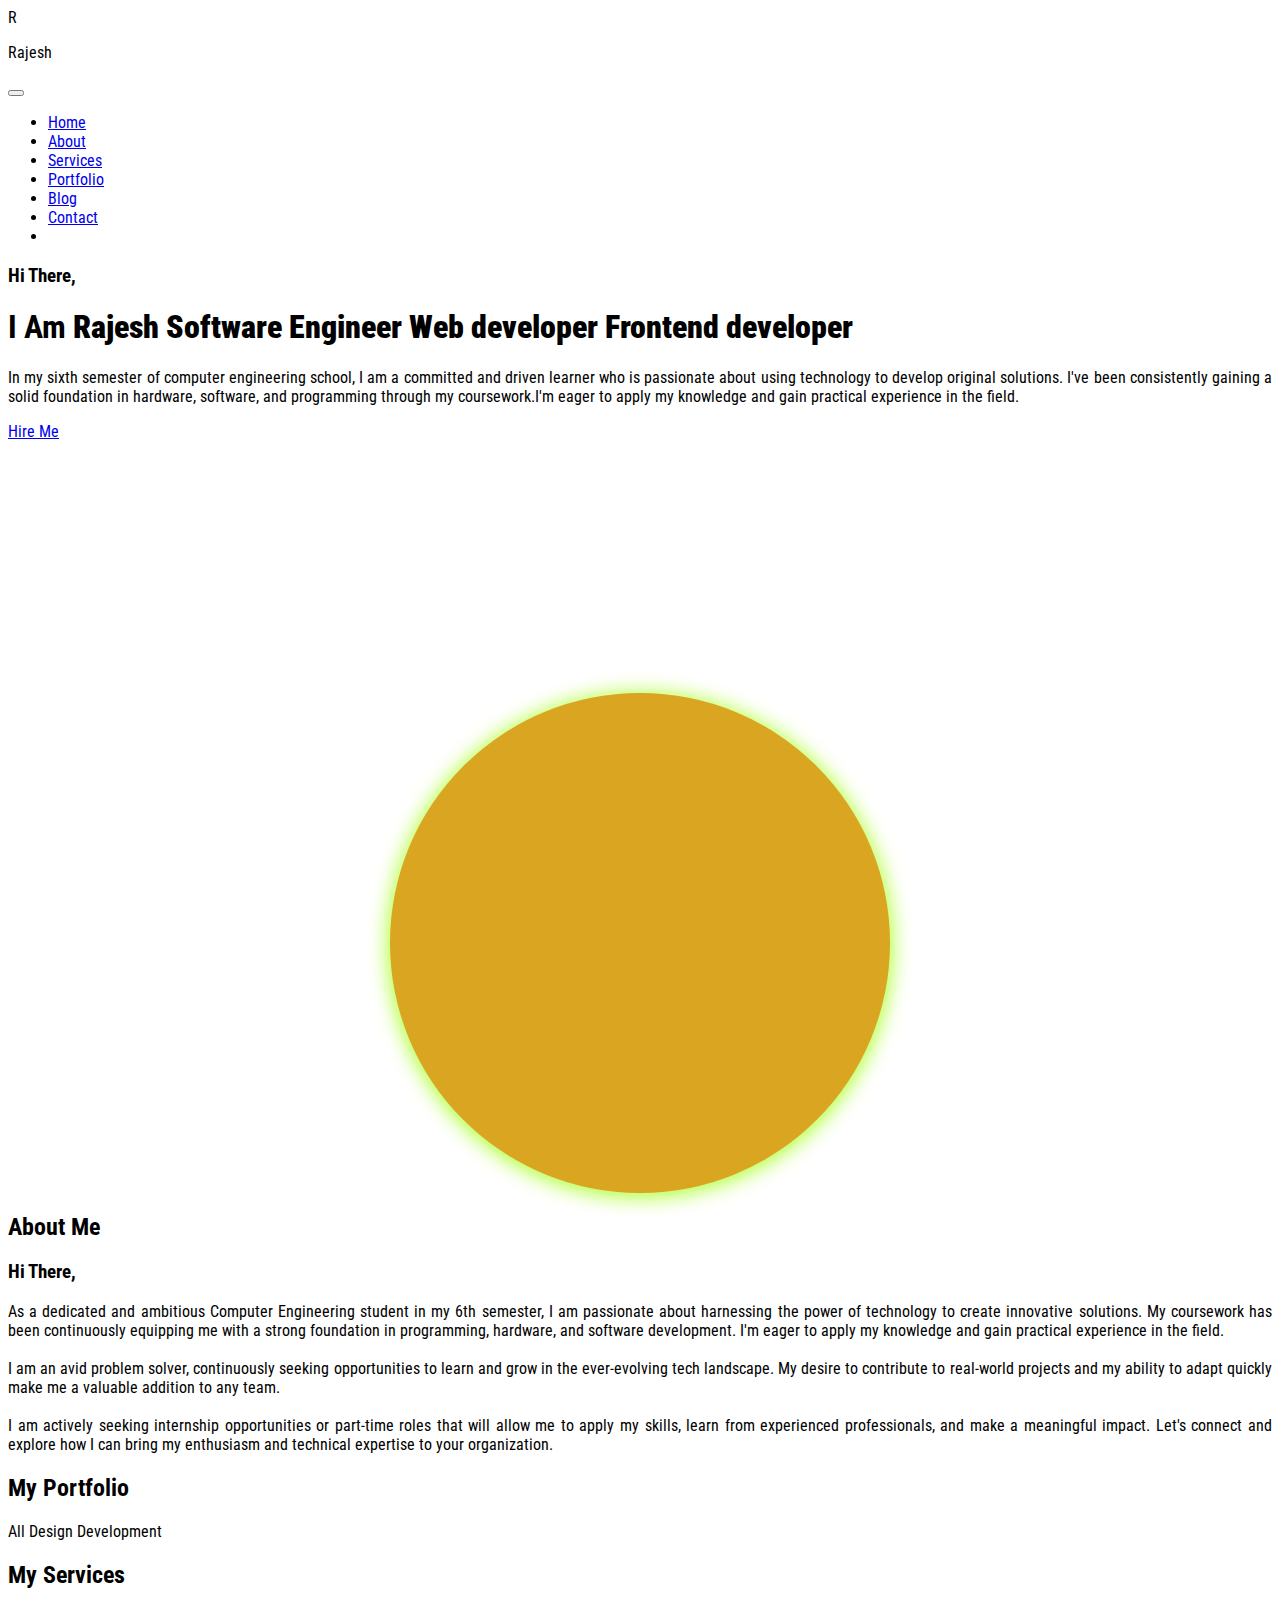
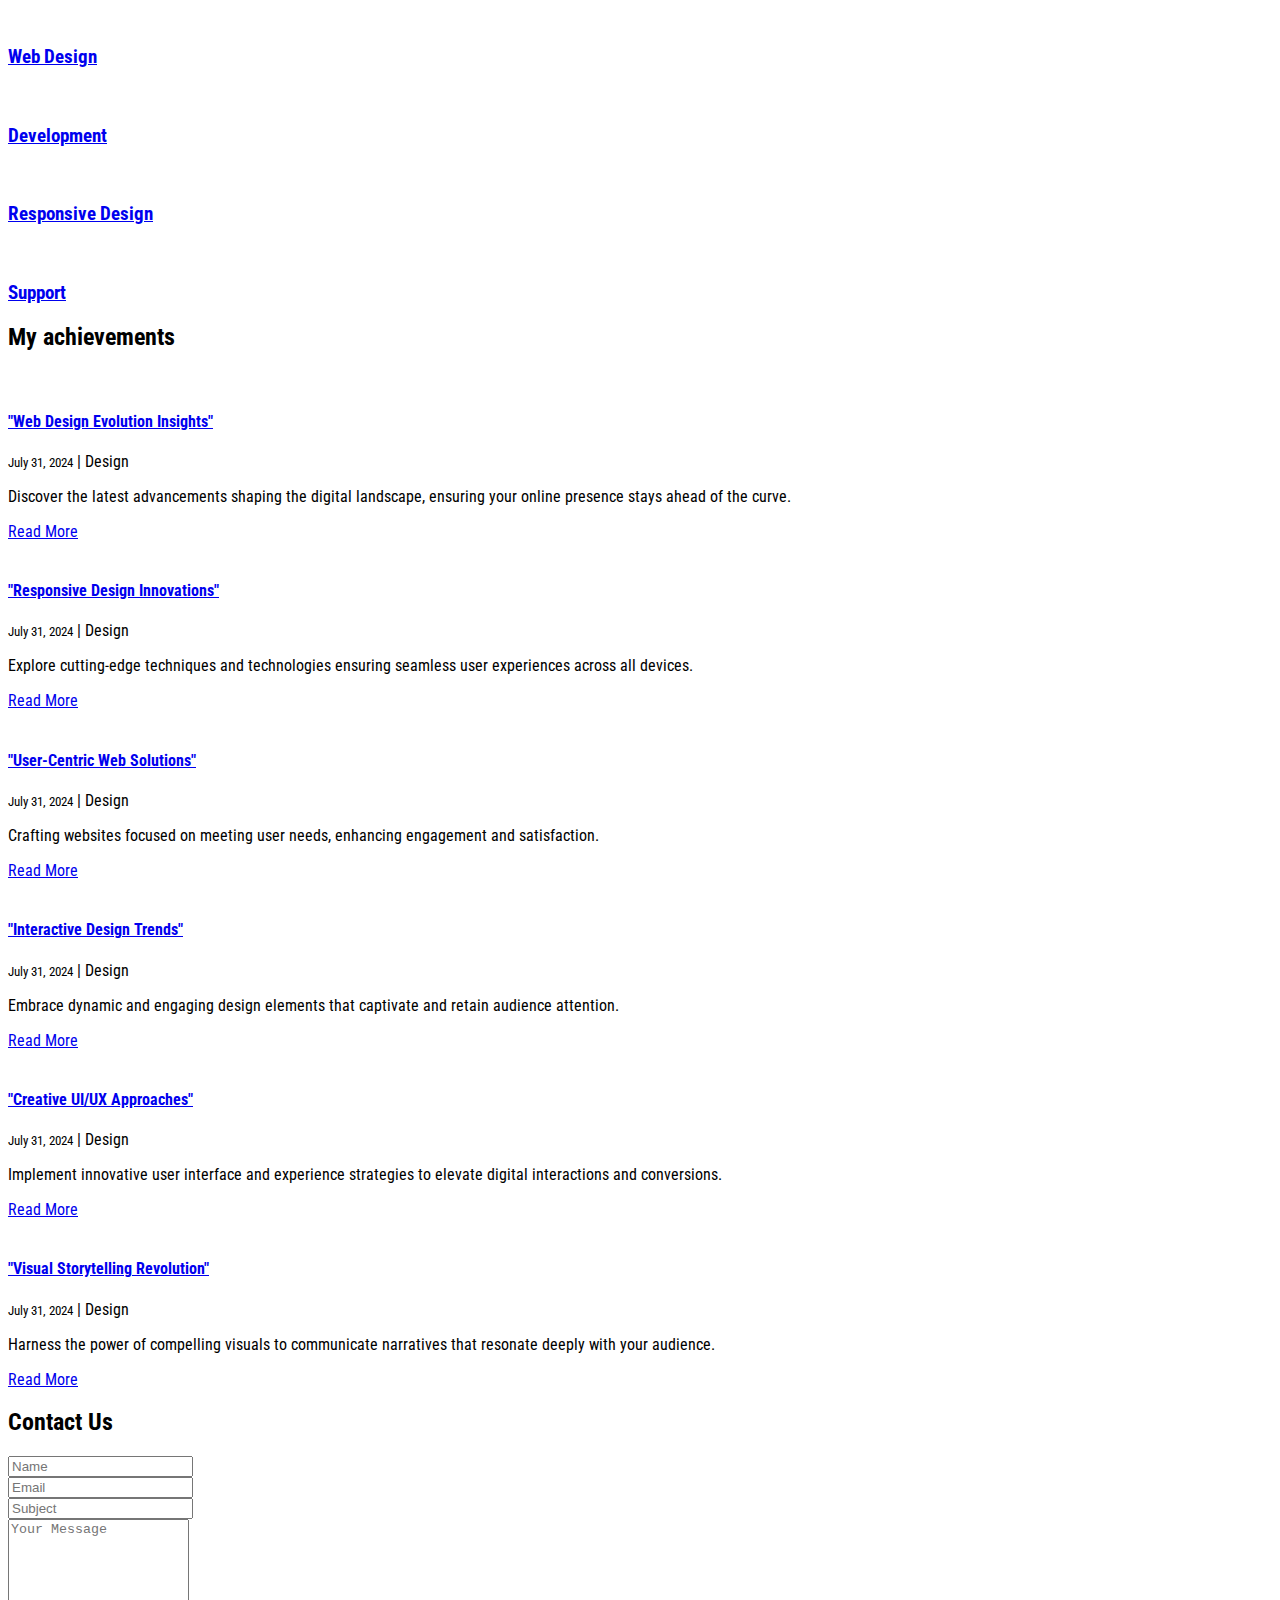
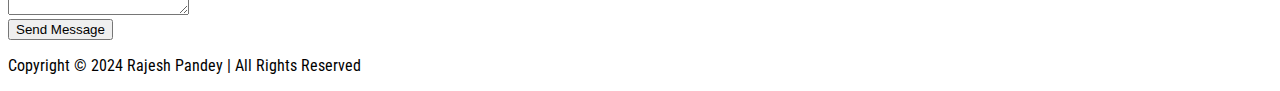
==== index.html @ 0620bc6e "first-cmmit" ====
<!DOCTYPE html>
<html lang="en">
	<head>
		<!-- Required meta tags -->
		<meta charset="utf-8">
		<meta name="viewport" content="width=device-width, initial-scale=1, shrink-to-fit=no">

		<title>Rajesh's portfolio</title>
		<link rel="preconnect" href="https://fonts.googleapis.com">
<link rel="preconnect" href="https://fonts.gstatic.com" crossorigin>
<link href="https://fonts.googleapis.com/css2?family=Roboto+Condensed:ital,wght@0,100..900;1,100..900&display=swap" rel="stylesheet">
		<!-- Bootstrap CSS -->
		<link rel="stylesheet" type="text/css" href="assets/css/bootstrap.min.css" >	
		
		<!--Favicon for this site -->
		<link rel="icon" href="assets/img/favicon.jpeg"/>
		
		<!-- Icon -->
		<link rel="stylesheet" type="text/css" href="assets/fonts/simple-line-icons.css">
		
		<!-- Slicknav -->
		<link rel="stylesheet" type="text/css" href="assets/css/slicknav.css">
		
		<!-- Owl-carousel -->
		<link rel="stylesheet" type="text/css" href="assets/css/owl.carousel.min.css">
		<link rel="stylesheet" type="text/css" href="assets/css/owl.theme.default.min.css">
		
		<!-- Nivo Lightbox -->
		<link rel="stylesheet" type="text/css" href="assets/css/nivo-lightbox.css" >
		
		<!-- Text-animated -->
		<link rel="stylesheet" type="text/css" href="assets/css/animated-headline.css" >
		
		<!-- Normalize -->
		<link rel="stylesheet" type="text/css" href="assets/css/normalize.css">
		
		<!-- Animate -->
		<link rel="stylesheet" type="text/css" href="assets/css/animate.css">
		
		<!-- Main Style -->
		<link rel="stylesheet" type="text/css" href="assets/css/main.css">
		
		<!-- Responsive Style -->
		<link rel="stylesheet" type="text/css" href="assets/css/responsive.css">					
	<style>
		

	body{
		font-family: "Roboto Condensed", sans-serif;
	}
		.image-container {
    position: relative;
		margin-top: 20%;
  }
  
  .image-circle {
    width: 500px;
    height: 500px;
    background-color: goldenrod;
    border-radius: 50%;
    display: flex;
    justify-content: center;
    align-items: center;
    box-shadow: 0 2px 20px 2px greenyellow; /* Circle shadow */
    margin: 0 auto;
    position: relative;
  }
	.image-circle:hover{
    box-shadow: 0 2px 20px 2px violet;
    transition: all .3s ease; /* Circle shadow */
  }
  .profile-img {
    width: 460px;
    height: 460px;
    border-radius: 50%;
    object-fit: cover;
    position: absolute;
		top: 30px;
   
  }
	#toggle-page-btn{
    background-color: white;
		color: white;
  }
	@media only screen and (max-width: 505px) {
		.image-circle {
    width: 350px;
    height: 350px;}
		.profile-img {
			width: 320px;
			height: 305px;
		}
	}
	</style>
	</head>
  
	<body data-spy="scroll" data-offset="80">

		<!-- START PRELOADER -->
			<div class="preloader">
				<div class="loader">
					<div class="loader-outter"></div>
					<div class="loader-inner"></div>

					<span>R</span>
				
				</div>
			</div>
		<!-- END PRELOADER -->		
		
		<!-- START NAVBAR -->
			<nav class="navbar navbar-toggleable-sm fixed-top navbar-light bg-faded site-navigation dark_bg_menu">
				<div class="container">
					<a class="navbar-brand font-effect-fire"><p>Rajesh</p></a>          
				    <button class="navbar-toggler" type="button" data-toggle="collapse" data-target="#navbarCollapse" aria-controls="navbarCollapse" aria-expanded="false" aria-label="Toggle navigation">
						<span class="navbar-toggler-icon"></span>
				    </button>
				    <div class="collapse navbar-collapse justify-content-end" id="navbarCollapse">
						<ul class="navbar-nav">
						  <li class="nav-item"><a class="nav-link" href="#home">Home</a></li>
						  <li class="nav-item"><a class="nav-link" href="#about">About</a></li>
						  <li class="nav-item"><a class="nav-link" href="#services">Services</a></li>				
						  <li class="nav-item"><a class="nav-link" href="#portfolio">Portfolio</a></li>				  			
						  <li class="nav-item"><a class="nav-link" href="#blog">Blog</a></li>			
						  <li class="nav-item"><a class="nav-link" href="#contact">Contact</a></li>
							<li class="nav-item"><button id="toggle-page-btn" style="width: 35px;height: 5vh; border-radius: 50%; position: absolute; right: -15%; top: -5%;"></button></li> 
						</ul>
				    </div>
				</div>
			</nav>      
		<!-- END NAVBAR -->
		
		<!-- Hero Area Start -->
			<section id="home" class="dark_bg" style="min-height: 100vh;">
				<div id="particles-js"></div>
				<div class="container">
					<div class="row">
						<div class="col-lg-6 col-md-6">
							<div class="banner_content">
								<h3>Hi There,</h3>
								<h1 class="cd-headline clip">
									<span class="fw_600">I Am</span>
									<span class="cd-words-wrapper">
										<b class="is-visible fw_600">Rajesh</b>
										<b class="fw_600">Software Engineer</b>
										<b class="fw_600">Web developer</b>
										<b class="fw_600">Frontend developer</b>
									</span>
								</h1>
								<p style="text-align: justify;">In my sixth semester of computer engineering school, I am a committed and driven learner who is passionate about using technology to develop original solutions. I've been consistently gaining a solid foundation in hardware, software, and programming through my coursework.I'm eager to apply my knowledge and gain practical experience in the field.</p>
								<a href="#contact" class="btn btn-secondary banner_btn">Hire Me</a>								
							</div>
						</div>
					  <div class="col-md-6 text-center">
							<div class="image-container">
								<div class="image-circle">
									<img src="assets/img/mee.png" alt="Profile Picture" class="profile-img">
								</div>
							</div>
						</div>
					</div>
				</div>
				
			</section>
		<!-- Hero Area End -->
		 <!--About-->
		<section id="about" class="dark_bg section-padding" >
			<div class="container">
				<h2 class="section-title wow flipInX" data-wow-delay="0.4s" ><span>About </span>Me</h2>
				<div class="row">
				
						<div class="banner_content" style="margin-top: 0%;">
							<h3 class="container">Hi There,</h3>
							<div class="controls text-center">
							<p  class="container" style="text-align: justify; padding: auto;">
								<span class=" wow fadeInDown" data-wow-delay="0.5s">As a dedicated and ambitious Computer Engineering student in my 6th semester, I am passionate about harnessing the power of technology to create innovative solutions. My coursework has been continuously equipping me with a strong foundation in programming, hardware, and software development. I'm eager to apply my knowledge and gain practical experience in the field.
								</span>
             <br><br>
						 <span class=" wow fadeInUp" data-wow-delay="0.9s">
								I am an avid problem solver, continuously seeking opportunities to learn and grow in the ever-evolving tech landscape. My desire to contribute to real-world projects and my ability to adapt quickly make me a valuable addition to any team.</span>
								<br>
								<br>
							<span class=" wow fadeInDown" data-wow-delay="1.3s">I am actively seeking internship opportunities or part-time roles that will allow me to apply my skills, learn from experienced professionals, and make a meaningful impact. Let's connect and explore how I can bring my enthusiasm and technical expertise to your organization.</p>
							</div>			
						</div>
					</div>
			</div>
		</section>
		<!-- Portfolio Section -->
			<section id="portfolio" class="dark_bg section-padding">
				<!-- Container Starts -->
				<div class="container">        
					<h2 class="section-title wow flipInX" data-wow-delay="0.4s">My <span>Portfolio</span></h2>
					<div class="row">          
						<div class="col-md-12">
							<!-- Portfolio Controller/Buttons -->
							<div class="controls text-center">
							  <a class="filter active btn btn-common" data-filter="all">
								All 
							  </a>
							  <a class="filter btn btn-common" data-filter=".design">
								Design 
							  </a>
							  <a class="filter btn btn-common" data-filter=".development">
								Development
							  </a>
							  
							</div>
							<!-- Portfolio Controller/Buttons Ends-->
						</div>

						
		
		<!-- Services Section Start -->
		<section id="services" class="dark_bg services section-padding">
			<h2 class="section-title wow flipInX" data-wow-delay="0.4s">My <span>Services</span></h2>
			<div class="container">
				<div class="row">
					<!-- Services item -->
					<div class="col-lg-6 col-md-4 col-xs-12">
						<div class="services-item wow fadeInDown" data-wow-delay="0.3s">
							<div class="icon">
								<img src="assets/img/service/icon-responsive.svg" alt=""/>
							</div>
							<div class="services-content">
								<h3><a href="#">Web Design</a></h3>
								
							</div>
						</div>
					</div>
				  <!-- Services item -->
					<div class="col-lg-6 col-md-6 col-xs-12">
						<div class="services-item wow fadeInDown" data-wow-delay="0.6s">
							<div class="icon">
								<img src="assets/img/service/icon-email.svg" alt=""/>
							</div>
							<div class="services-content">
								<h3><a href="#">Development</a></h3>
								
							</div>
						</div>
					</div>
					
					<!-- Services item -->
					<div class="col-lg-6 col-md-6 col-xs-12">
						<div class="services-item wow fadeInLeft" data-wow-delay="0.9s">
							<div class="icon">
								<img src="assets/img/service/icon-easy.svg" alt=""/>
							</div>
							<div class="services-content">
								<h3><a href="#">Responsive Design</a></h3>
							
							</div>
						</div>
					</div>
				
					<!-- Services item -->
					<div class="col-lg-6 col-md-6 col-xs-12">
						<div class="services-item wow fadeInRight" data-wow-delay="0.9s">
							<div class="icon"> 
								<img src="assets/img/service/icon-responsive.svg" alt=""/>
							</div>
							<div class="services-content">
								<h3><a href="#">Support</a></h3>
								
							</div>
						</div>
					</div>
				</div>
			</div>
		</section>
	<!-- Services Section End -->
		
	
		
		
		<!-- START BLOG -->
			<div id="blog" class="dark_bg blog-area section-padding">
				<h2 class="section-title wow flipInX" data-wow-delay="0.4s">My <span>achievements</span></h2>
				<div class="container">							
					<div class="row">
						<div class="col-lg-4 col-md-4 col-xs-12">
							<div class="single_blog wow fadeInLeft">
								<div class="blog-thumb">
									<div class="blog-image">
									   <a href="#"><img src="assets/img/b4.png" class="img-responsive" alt=""/></a>
									</div>
									<div class="blog-info">
										<a href="#"><h4>
											"Web Design Evolution Insights"</h4></a>
										<small><i class="fa fa-clock-o"></i>July 31, 2024</small>
										<span>| Design</span>											
										<p>Discover the latest advancements shaping the digital landscape, ensuring your online presence stays ahead of the curve.</p>
										<a href="#" class="btn blog_btn btn-secondary">Read More</a>
									</div>
								</div>
							</div>
						</div>
						<div class="col-lg-4 col-md-4 col-xs-12">
							<div class="single_blog wow fadeInUp">
								<div class="blog-thumb">
									<div class="blog-image">
									   <a href="#"><img src="assets/img/b3.png" class="img-responsive" alt=""/></a>
									</div>
									<div class="blog-info">
										<a href="#"><h4>"Responsive Design Innovations"</h4></a>
										<small><i class="fa fa-clock-o"></i>July 31, 2024</small>
										<span>| Design</span>											
										<p> Explore cutting-edge techniques and technologies ensuring seamless user experiences across all devices.</p>
										<a href="#" class="btn blog_btn btn-secondary">Read More</a>
									</div>
								</div>
							</div>
						</div>
						<div class="col-lg-4 col-md-4 col-xs-12">
							<div class="single_blog wow fadeInRight">
								<div class="blog-thumb">
									<div class="blog-image">
									   <a href="#"><img src="assets/img/b5.png" class="img-responsive" alt=""/></a>
									</div>
									<div class="blog-info">
										<a href="#"><h4>"User-Centric Web Solutions"</h4></a>
										<small><i class="fa fa-clock-o"></i>July 31, 2024</small>
										<span>| Design</span>											
										<p> Crafting websites focused on meeting user needs, enhancing engagement and satisfaction.</p>
										<a href="#" class="btn blog_btn btn-secondary">Read More</a>
									</div>
								</div>
							</div>
						</div>
					</div>
				</div><!--- END CONTAINER -->	

				<div class="container">							
					<div class="row">
						<div class="col-lg-4 col-md-4 col-xs-12">
							<div class="single_blog wow fadeInLeft">
								<div class="blog-thumb">
									<div class="blog-image">
									   <a href="#"><img src="assets/img/b8.jpg" class="img-responsive" alt=""/></a>
									</div>
									<div class="blog-info">
										<a href="#"><h4>"Interactive Design Trends"</h4></a>
										<small><i class="fa fa-clock-o"></i>July 31, 2024</small>
										<span>| Design</span>											
										<p> Embrace dynamic and engaging design elements that captivate and retain audience attention.</p>
										<a href="https://www.instagram.com/the_gaurav_codes/?igsh=MWs2NnpxZHd4YWh4cg%3D%3D" class="btn blog_btn btn-secondary">Read More</a>
									</div>
								</div>
							</div>
						</div>
						<div class="col-lg-4 col-md-4 col-xs-12">
							<div class="single_blog wow fadeInUp">
								<div class="blog-thumb">
									<div class="blog-image">
									   <a href="#"><img src="assets/img/b7.png" class="img-responsive" alt=""/></a>
									</div>
									<div class="blog-info">
										<a href="#"><h4>"Creative UI/UX Approaches"</h4></a>
										<small><i class="fa fa-clock-o"></i>July 31, 2024</small>
										<span>| Design</span>											
										<p>Implement innovative user interface and experience strategies to elevate digital interactions and conversions.</p>
										<a href="#" class="btn blog_btn btn-secondary">Read More</a>
									</div>
								</div>
							</div>
						</div>
						<div class="col-lg-4 col-md-4 col-xs-12">
							<div class="single_blog wow fadeInRight">
								<div class="blog-thumb">
									<div class="blog-image">
									   <a href="#"><img src="assets/img/b2.png" class="img-responsive" alt=""/></a>
									</div>
									<div class="blog-info">
										<a href="#"><h4>"Visual Storytelling Revolution"</h4></a>
										<small><i class="fa fa-clock-o"></i>July 31, 2024</small>
										<span>| Design</span>											
										<p>Harness the power of compelling visuals to communicate narratives that resonate deeply with your audience.</p>
										<a href="#" class="btn blog_btn btn-secondary">Read More</a>
									</div>
								</div>
							</div>
						</div>
					</div>
				</div><!--- END CONTAINER -->	
			</div>
		<!-- END BLOG -->

   

		<!-- Contact Section Start -->
			<section id="contact" class="dark_bg section-padding">      
				<div class="contact-form">
					<div class="container">
						<h2 class="section-title wow flipInX" data-wow-delay="0.4s">Contact <span>Us</span></h2>  
						<style>
							.center-div {
							  margin: 0 auto; /* This will center the div horizontally */
							  max-width: 100%; /* Ensures the div doesn't exceed the width of its container */
							  /* Add any additional styling you need */
							}
						  </style>
						<div class="row contact-form-area">   												
							<div class="col-md-12 col-lg-8 col-sm-8 center-div">
								<div class="contact_form wow fadeInLeft">
									<form action="https://api.web3forms.com/submit" method="POST">
										<input type="hidden" name="access_key" value="73966fe9-683a-4d85-af92-bd283aa87a34">
										<div class="contact_input_area">
											<div id="success_fail_info"></div>
											<div class="row">
												<!-- Form Group -->
												<div class="col-12">
													<div class="form-group">
														<input type="text" name="name" class="form-control" placeholder="Name" required="required">
													</div>
												</div>
												<!-- Form Group -->
												<div class="col-12 col-lg-6">
													<div class="form-group">
														<input type="email" name="email" class="form-control" placeholder="Email" required="required">
													</div>
												</div>
												<!-- Form Group -->
												<div class="col-12 col-lg-6">
													<div class="form-group">
														<input type="text" name="subject" class="form-control" placeholder="Subject" required="required">
													</div>
												</div>
												<!-- Form Group -->
												<div class="col-12">
													<div class="form-group">
														<textarea rows="6" name="message" class="form-control" placeholder="Your Message" required="required"></textarea>
													</div>
												</div>
												<!-- Button -->
												<div class="col-12 text-center">
													<button type="submit" value="Send message" name="submit" id="submitButton" class="btn btn-secondary ct_btn" title="Submit Your Message!">Send Message</button>
												</div>
											</div>
										</div>
									</form>
								</div>
							</div>
							
						</div> 
					</div>
				</div>   
			</section>
		<!-- Contact Section End -->

		<!-- Footer Section Start -->
			<footer class="footer-area">
				<div class="container">
					<div class="row">
						<div class="col-lg-12">
							<div class="footer-text text-center wow fadeInDown" data-wow-delay="0.3s">
								<p>Copyright &copy; 2024 Rajesh Pandey | All Rights Reserved</p>
							</div>
						</div>
					</div>
				</div>
			</footer>
		<!-- Footer Section End -->

		<!-- Go to Top Link -->
		<a href="#" class="back-to-top">
			<i class="fa fa-arrow-up"></i>
		</a>

		<!-- jQuery first, then Popper.js, then Bootstrap JS -->
		<script src="assets/js/jquery-min.js"></script>
		<script src="assets/js/popper.min.js"></script>
		<script src="assets/js/bootstrap.min.js"></script>
		<script src="assets/js/modernizr-2.8.3.min.js"></script>
		<script src="assets/js/particles.min.js"></script>
		<script src="assets/js/app.js"></script>
		<script src="assets/js/jquery.nav.js"></script>
		<script src="assets/js/smooth-scroll.js"></script>
		<script src="assets/js/owl.carousel.min.js"></script>
		<script src="assets/js/jquery.mixitup.js"></script>
		<script src="assets/js/animated-headline.js"></script>
		<script src="assets/js/jquery.counterup.min.js"></script>
		<script src="assets/js/waypoints.min.js"></script>
		<script src="assets/js/wow.js"></script>
		<script src="assets/js/jquery.easing.min.js"></script>  
		<script src="assets/js/nivo-lightbox.js"></script>
		<script src="assets/js/form-contact.js"></script>
		<script src="assets/js/main.js"></script>
		<script>
			document.getElementById('toggle-page-btn').addEventListener('click', () => {
				window.location.href = 'index2.html'; // Redirect to index.html
			});
		</script>
	</body>

</html>
---- assets/css/responsive.css ----
/* only small desktops */
@media (min-width: 992px) and (max-width: 1199px) {
  #hero-area .contents .head-title {
    font-size: 40px;
  }
  .services-item .services-content h3 a {
    font-size: 14px;
  }
	.image-circle {
    width: 400px;
    height: 400px;}
		.profile-img {
			width: 360px;
			height: 360px;
		}
}

/* tablets */
@media (max-width: 991px) {
	.banner_content h1{
		font-size: 30px;
	}
	.banner_content p {
		max-width: 100%;
		margin: 0 auto;
	}
	.banner_content{
		margin-top: 130px;
	}
	.about-content {
		margin-top: 30px;
	}
	.section-title {
		font-size: 30px;
		margin-bottom: 30px;
	}
	.section-title:after {
		content: "";
		position: absolute;
		padding: 38px;
	}
	.services-item {
		margin-bottom: 30px;
	}
	.testimonial .description {
		text-align: center;
		padding: 20px 0;
	}
	.image-circle {
    width: 400px;
    height: 400px;}
		.profile-img {
			width: 360px;
			height: 360px;
		}
}

/* only small tablets */
@media (min-width: 768px) and (max-width: 991px) {
	.section-title {
		font-size: 30px;
		margin-bottom: 70px;
	}
	.services-item .services-content h3 a {
		font-size: 18px;
	}
	.services-item {
		margin-bottom: 30px;
	}
	.image-circle {
    width: 360px;
    height: 360px;}
		.profile-img {
			width: 300px;
			height: 300px;
		}
	
}

/* mobile or only mobile */
@media (max-width: 767px) {
	.navbar-light .navbar-nav .nav-link {
		color: #333;
		padding: 0 0 10px;
	}
	.funfact {
		margin-bottom: 30px;
	}
	.section-title {
		margin-bottom: 70px;
	}
	.navbar-brand img {
		margin: 5px 0;
	}
	.banner_content h1 {
		font-size: 60px;
	}
	.btn-common {
		font-size: 12px;
		padding: 8px 26px;
	}
	.blog-image img{
		width: 100%;
	}
	.single_blog {
		margin-bottom: 30px;
	}
	.blog-thumb h4{
		font-size: 18px;
	}
	.contact-form-area {
		padding: 40px 20px;
	}
	.footer-right-area {
		margin-bottom: 30px;
	}
	.image-circle {
    width: 360px;
    height: 360px;}
		.profile-img {
			width: 300px;
			height: 300px;
		}
}

@media only screen and (max-width: 505px) { 
	.banner_content h3{
		font-size: 18px;
	}
	.banner_content h1{
		font-size: 24px;
	}
	.about-content h3 {
		font-size: 22px;
		line-height: 30px;
	}
	.blog-thumb h4{
		font-size: 16px;
	}
	.contact-form-area h4{
		font-size: 14px;
	}
	.footer-right-contact .single-contact{
		margin: 10px 0px;
		padding: 3px 50px;
	}
	.footer-right-contact .single-contact p{
		font-size: 12px;
	}	

}
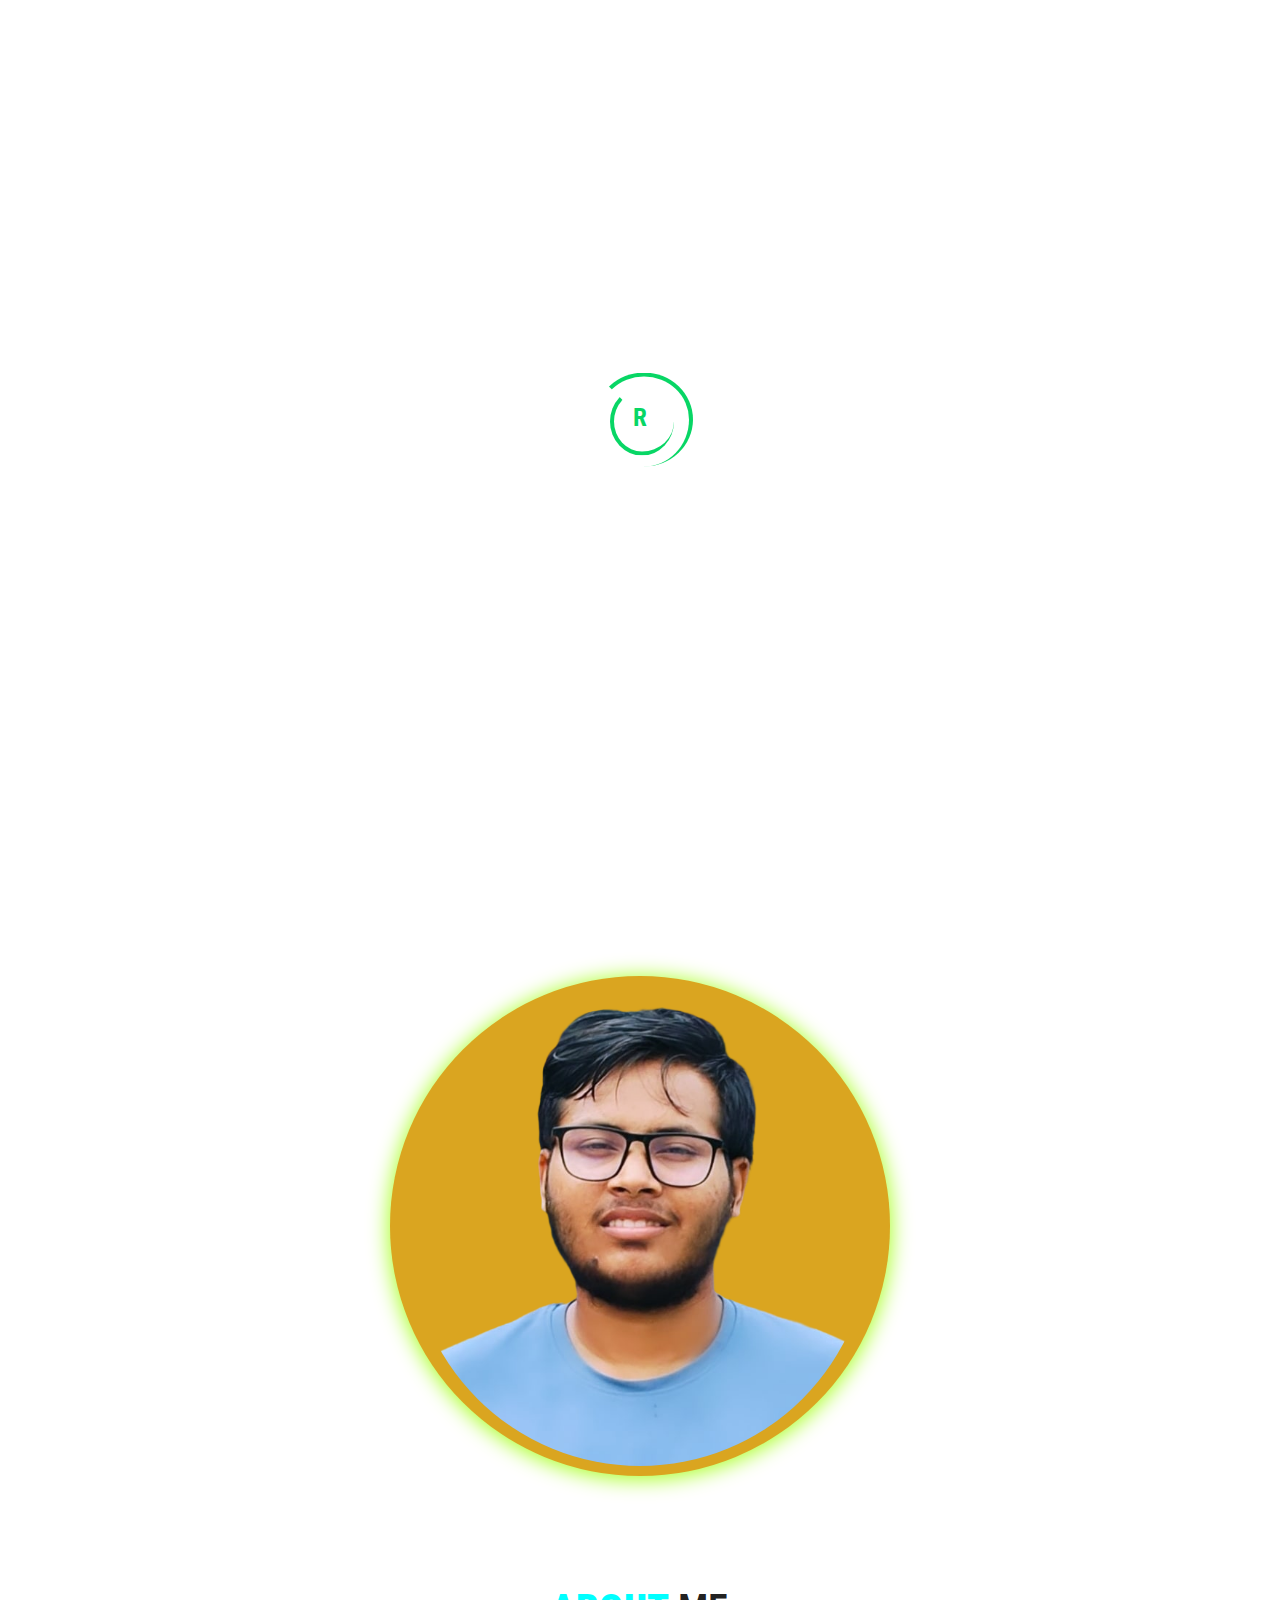
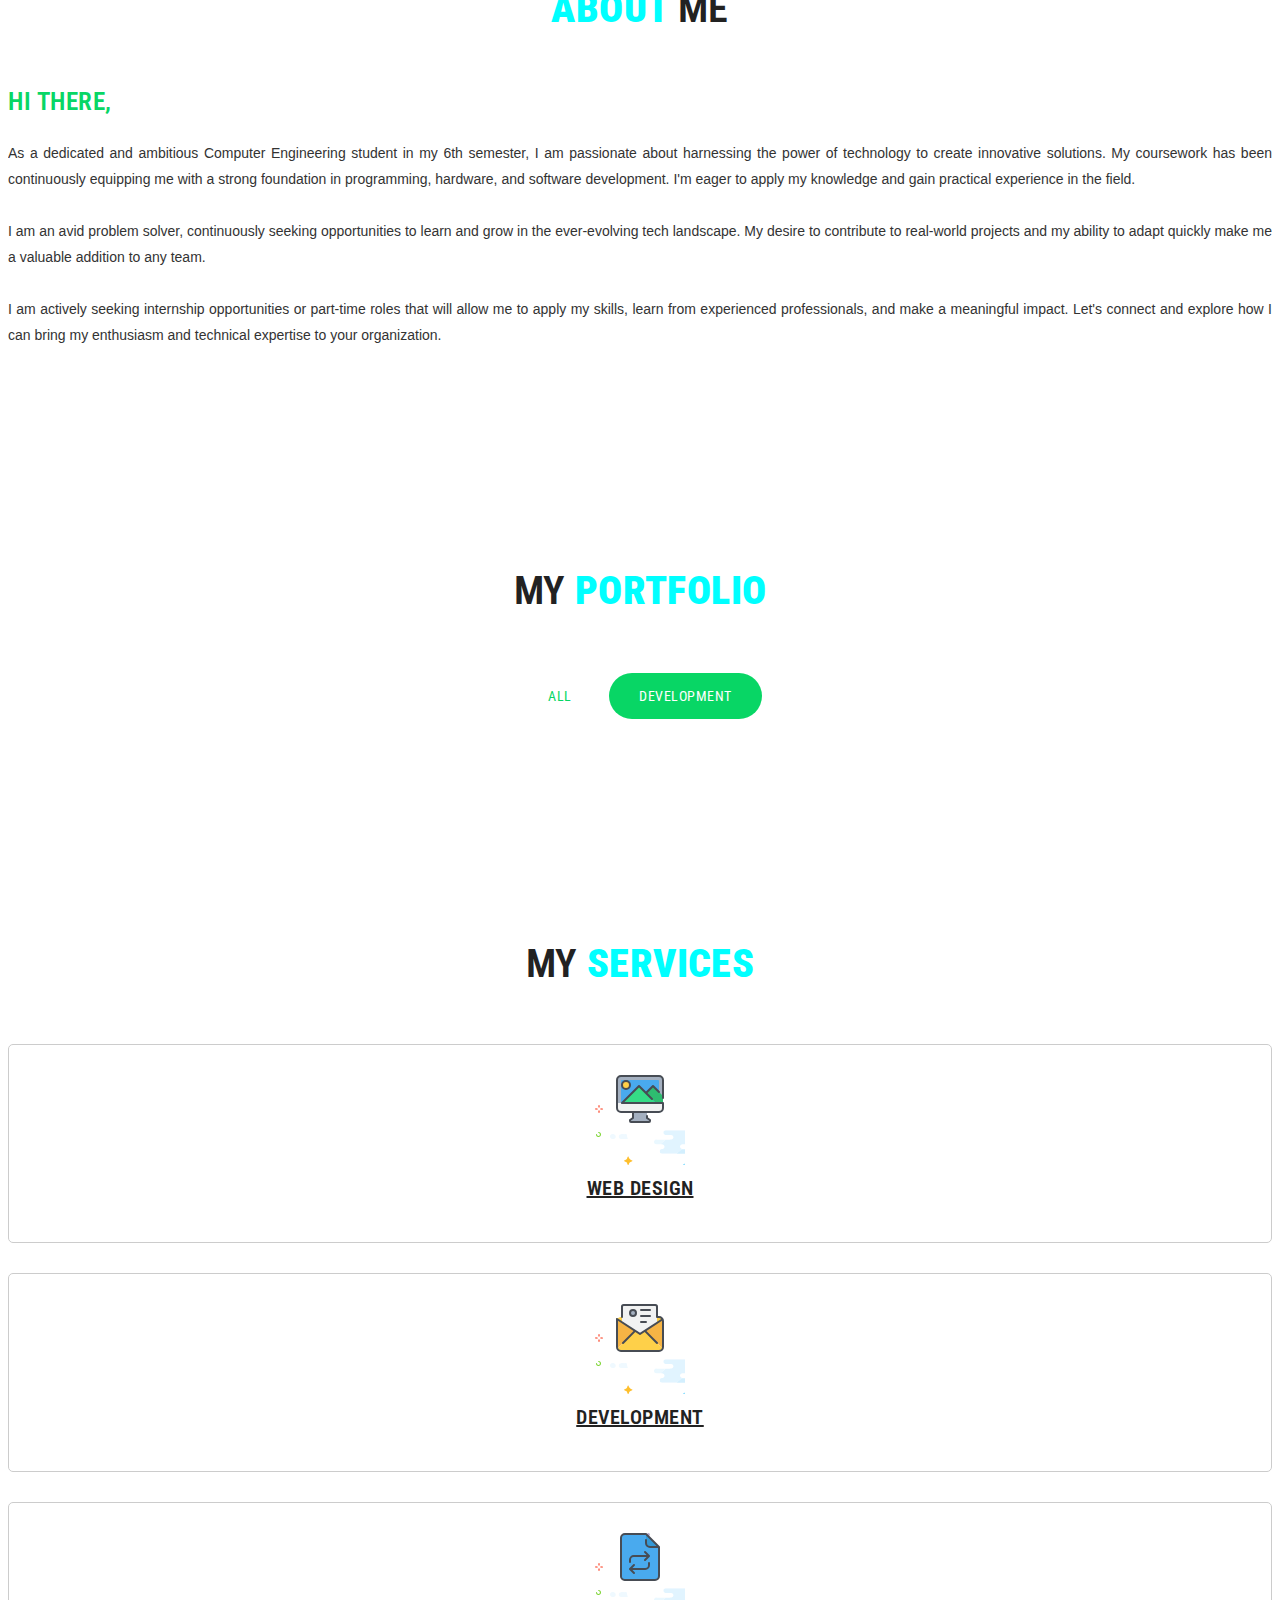
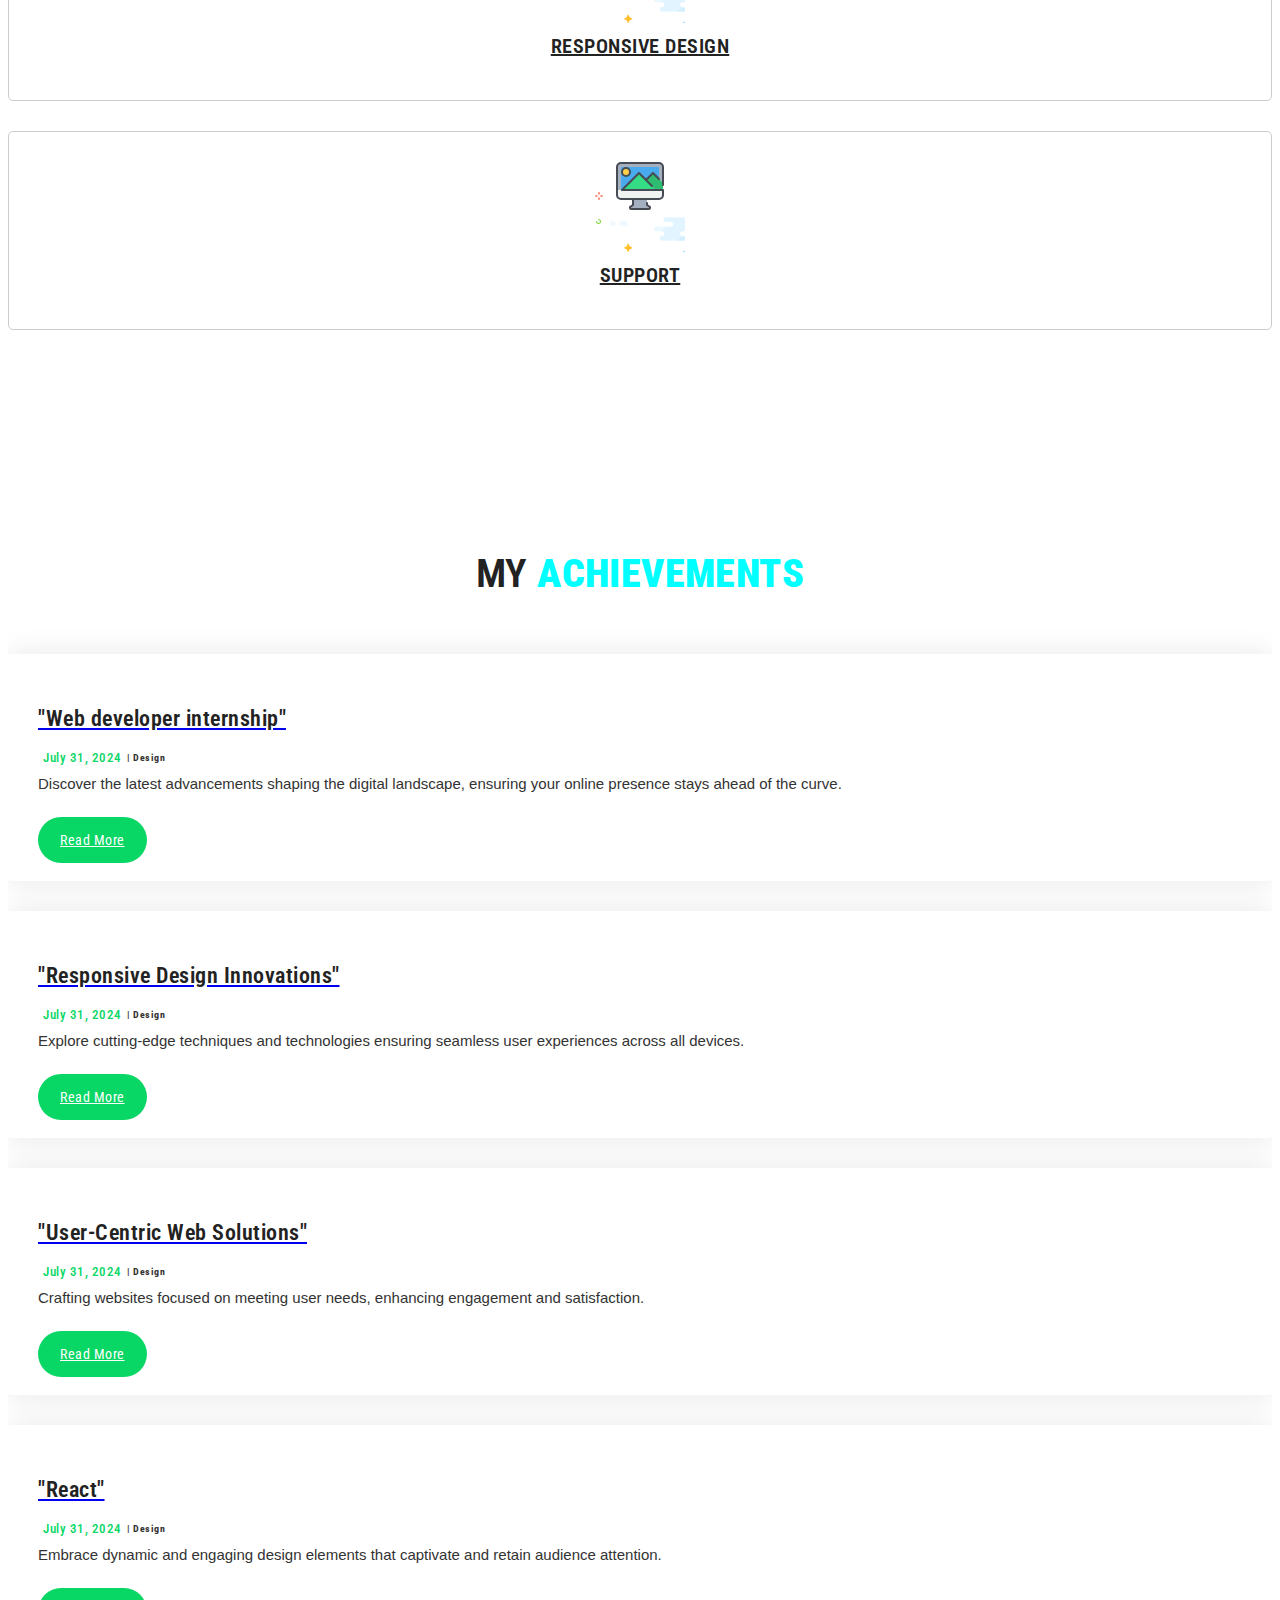
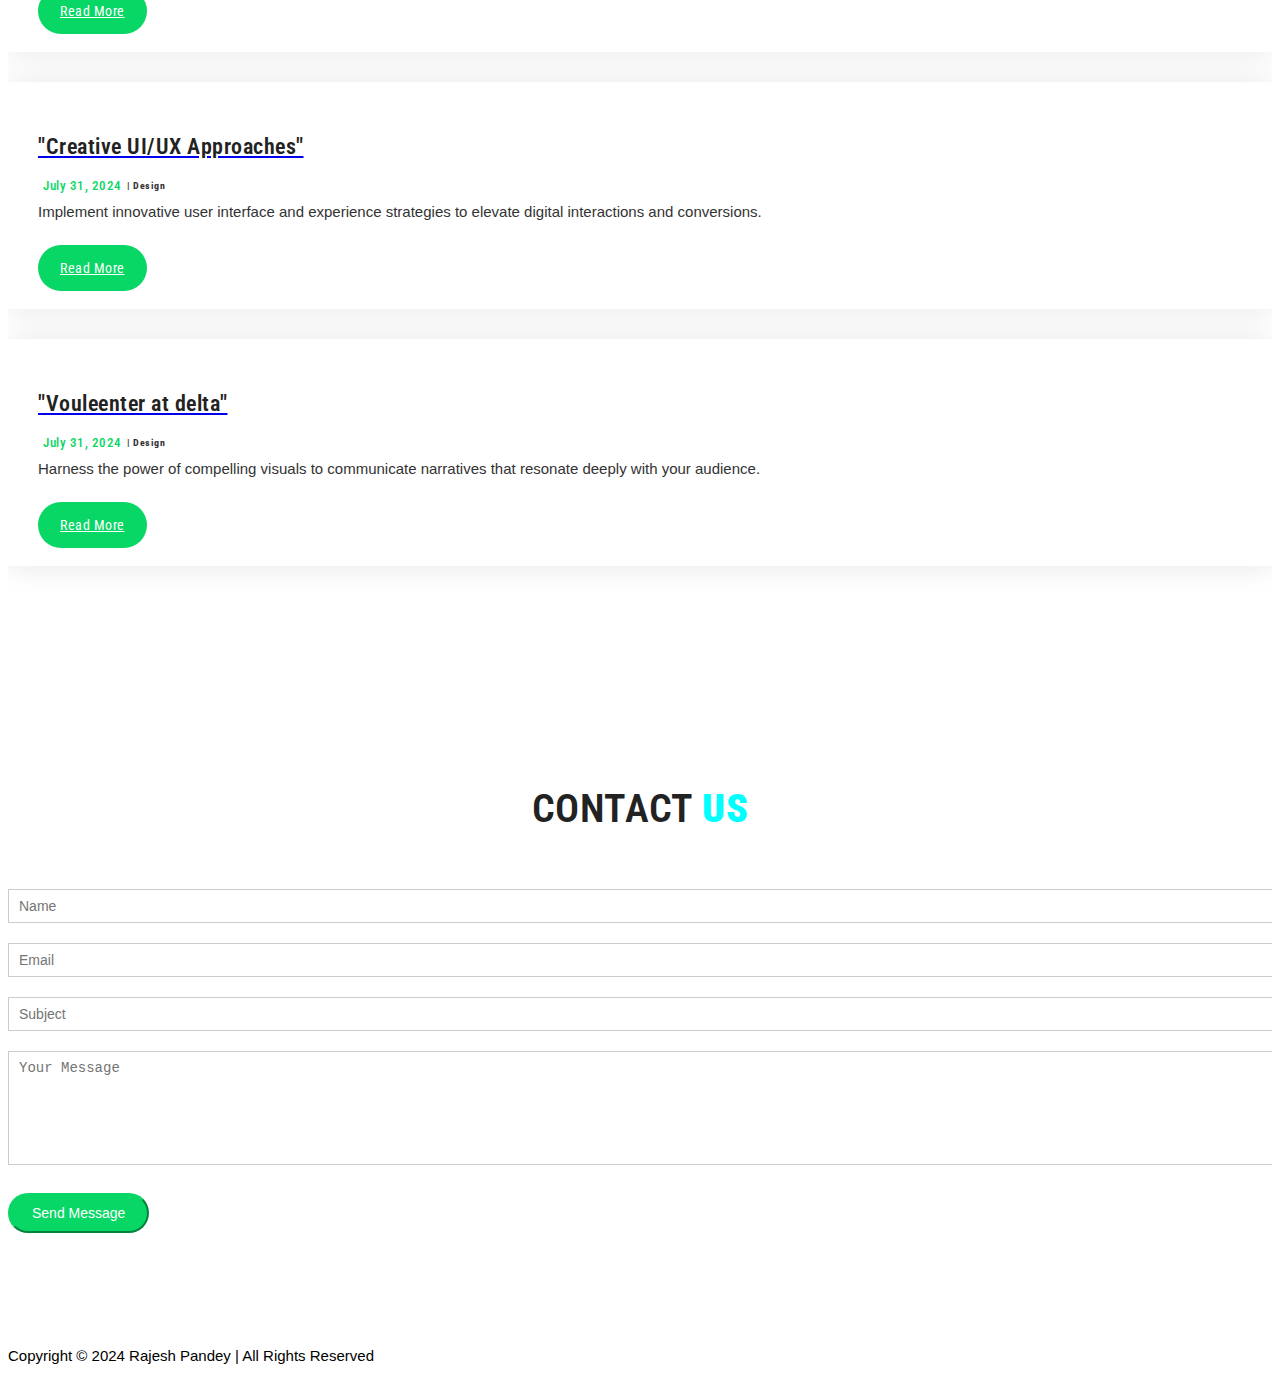
==== commit 79e85ac3: "first-cmmit" ====
--- a/index.html
+++ b/index.html
@@ -15,8 +15,13 @@
 		<!--Favicon for this site -->
 		<link rel="icon" href="assets/img/favicon.jpeg"/>
 		
+		<!-- Fonts -->
+		<link rel="stylesheet" type="text/css" href="assets/fonts/font-awesome.min.css">
+		
 		<!-- Icon -->
 		<link rel="stylesheet" type="text/css" href="assets/fonts/simple-line-icons.css">
+    <!-- Option 1: Include in HTML -->
+    <link rel="stylesheet" href="https://cdn.jsdelivr.net/npm/bootstrap-icons@1.3.0/font/bootstrap-icons.css">
 		
 		<!-- Slicknav -->
 		<link rel="stylesheet" type="text/css" href="assets/css/slicknav.css">
@@ -43,9 +48,7 @@
 		<!-- Responsive Style -->
 		<link rel="stylesheet" type="text/css" href="assets/css/responsive.css">					
 	<style>
-		
-
-	body{
+    body{
 		font-family: "Roboto Condensed", sans-serif;
 	}
 		.image-container {
@@ -65,10 +68,11 @@
     margin: 0 auto;
     position: relative;
   }
-	.image-circle:hover{
+  .image-circle:hover{
     box-shadow: 0 2px 20px 2px violet;
     transition: all .3s ease; /* Circle shadow */
   }
+  
   .profile-img {
     width: 460px;
     height: 460px;
@@ -78,25 +82,45 @@
 		top: 30px;
    
   }
-	#toggle-page-btn{
-    background-color: white;
+  #toggle-page-btn{
+    background-color: black;
 		color: white;
+		border-radius: 5px;
+		font-family: "Roboto Condensed", sans-serif;
+	 font-size: 1.125rem;
+		width: 5vw;
+		cursor: pointer;
+		text-transform: capitalize;
+		
   }
-	@media only screen and (max-width: 505px) {
-		.image-circle {
-    width: 350px;
-    height: 350px;}
+
+		
+		@media only screen and (max-width:578px){ 
+	.navbar-light .navbar-toggler{
+		
+	margin-left: 20rem;
+	margin-top: -2rem;
+	}
+#toggle-page-btn{
+		font-size: 20px;
+		width: 100vw;
+	 }
+	 .image-circle {
+    width: 340px;
+    height: 340px;}
 		.profile-img {
-			width: 320px;
+			width: 310px;
 			height: 305px;
 		}
+
 	}
 	</style>
 	</head>
   
 	<body data-spy="scroll" data-offset="80">
 
-		<!-- START PRELOADER -->
+		
+			<!-- START PRELOADER -->
 			<div class="preloader">
 				<div class="loader">
 					<div class="loader-outter"></div>
@@ -106,12 +130,11 @@
 				
 				</div>
 			</div>
-		<!-- END PRELOADER -->		
-		
+		<!-- END PRELOADER -->
 		<!-- START NAVBAR -->
-			<nav class="navbar navbar-toggleable-sm fixed-top navbar-light bg-faded site-navigation dark_bg_menu">
+			<nav class="navbar navbar-toggleable-sm fixed-top navbar-light bg-faded site-navigation light_bg_menu">
 				<div class="container">
-					<a class="navbar-brand font-effect-fire"><p>Rajesh</p></a>          
+					<a class="navbar-brand" href="index2.html"><p>Rajesh</p></a>          
 				    <button class="navbar-toggler" type="button" data-toggle="collapse" data-target="#navbarCollapse" aria-controls="navbarCollapse" aria-expanded="false" aria-label="Toggle navigation">
 						<span class="navbar-toggler-icon"></span>
 				    </button>
@@ -123,7 +146,7 @@
 						  <li class="nav-item"><a class="nav-link" href="#portfolio">Portfolio</a></li>				  			
 						  <li class="nav-item"><a class="nav-link" href="#blog">Blog</a></li>			
 						  <li class="nav-item"><a class="nav-link" href="#contact">Contact</a></li>
-							<li class="nav-item"><button id="toggle-page-btn" style="width: 35px;height: 5vh; border-radius: 50%; position: absolute; right: -15%; top: -5%;"></button></li> 
+              <li class="nav-item"><button id="toggle-page-btn">Theme</button></li> 
 						</ul>
 				    </div>
 				</div>
@@ -131,7 +154,7 @@
 		<!-- END NAVBAR -->
 		
 		<!-- Hero Area Start -->
-			<section id="home" class="dark_bg" style="min-height: 100vh;">
+			<section id="home" class="light_bg">
 				<div id="particles-js"></div>
 				<div class="container">
 					<div class="row">
@@ -147,8 +170,8 @@
 										<b class="fw_600">Frontend developer</b>
 									</span>
 								</h1>
-								<p style="text-align: justify;">In my sixth semester of computer engineering school, I am a committed and driven learner who is passionate about using technology to develop original solutions. I've been consistently gaining a solid foundation in hardware, software, and programming through my coursework.I'm eager to apply my knowledge and gain practical experience in the field.</p>
-								<a href="#contact" class="btn btn-secondary banner_btn">Hire Me</a>								
+								<p style="text-align: justify;">In my fourth semester of computer engineering school, I am a committed and driven learner who is passionate about using technology to develop original solutions. I've been consistently gaining a solid foundation in hardware, software, and programming through my coursework.I'm eager to apply my knowledge and gain practical experience in the field.</p>
+								<a href="/assets/Rajesh's Resume.pdf"target="_blank"  class="btn btn-secondary banner_btn">View Resume</a>							
 							</div>
 						</div>
 					  <div class="col-md-6 text-center">
@@ -163,8 +186,9 @@
 				
 			</section>
 		<!-- Hero Area End -->
-		 <!--About-->
-		<section id="about" class="dark_bg section-padding" >
+		<!-- Portfolio Section -->
+   <!--About-->
+		<section id="about" class="light_bg section-padding" >
 			<div class="container">
 				<h2 class="section-title wow flipInX" data-wow-delay="0.4s" ><span>About </span>Me</h2>
 				<div class="row">
@@ -172,7 +196,7 @@
 						<div class="banner_content" style="margin-top: 0%;">
 							<h3 class="container">Hi There,</h3>
 							<div class="controls text-center">
-							<p  class="container" style="text-align: justify; padding: auto;">
+							<p style="text-align: justify;" class="container">
 								<span class=" wow fadeInDown" data-wow-delay="0.5s">As a dedicated and ambitious Computer Engineering student in my 6th semester, I am passionate about harnessing the power of technology to create innovative solutions. My coursework has been continuously equipping me with a strong foundation in programming, hardware, and software development. I'm eager to apply my knowledge and gain practical experience in the field.
 								</span>
              <br><br>
@@ -184,10 +208,12 @@
 							</div>			
 						</div>
 					</div>
+			
 			</div>
-		</section>
+  </section>
+	
 		<!-- Portfolio Section -->
-			<section id="portfolio" class="dark_bg section-padding">
+			<section id="portfolio" class="light_bg section-padding">
 				<!-- Container Starts -->
 				<div class="container">        
 					<h2 class="section-title wow flipInX" data-wow-delay="0.4s">My <span>Portfolio</span></h2>
@@ -198,21 +224,21 @@
 							  <a class="filter active btn btn-common" data-filter="all">
 								All 
 							  </a>
-							  <a class="filter btn btn-common" data-filter=".design">
-								Design 
-							  </a>
+							  
 							  <a class="filter btn btn-common" data-filter=".development">
 								Development
 							  </a>
 							  
 							</div>
-							<!-- Portfolio Controller/Buttons Ends-->
-						</div>
-
+             </div>
+						</div>
+            </div>
+            </section>
+       
 						
 		
 		<!-- Services Section Start -->
-		<section id="services" class="dark_bg services section-padding">
+		<section id="services" class="light_bg services section-padding">
 			<h2 class="section-title wow flipInX" data-wow-delay="0.4s">My <span>Services</span></h2>
 			<div class="container">
 				<div class="row">
@@ -275,7 +301,7 @@
 		
 		
 		<!-- START BLOG -->
-			<div id="blog" class="dark_bg blog-area section-padding">
+			<div id="blog" class="light_bg blog-area section-padding">
 				<h2 class="section-title wow flipInX" data-wow-delay="0.4s">My <span>achievements</span></h2>
 				<div class="container">							
 					<div class="row">
@@ -287,7 +313,7 @@
 									</div>
 									<div class="blog-info">
 										<a href="#"><h4>
-											"Web Design Evolution Insights"</h4></a>
+											"Web developer internship"</h4></a>
 										<small><i class="fa fa-clock-o"></i>July 31, 2024</small>
 										<span>| Design</span>											
 										<p>Discover the latest advancements shaping the digital landscape, ensuring your online presence stays ahead of the curve.</p>
@@ -340,7 +366,7 @@
 									   <a href="#"><img src="assets/img/b8.jpg" class="img-responsive" alt=""/></a>
 									</div>
 									<div class="blog-info">
-										<a href="#"><h4>"Interactive Design Trends"</h4></a>
+										<a href="#"><h4>"React"</h4></a>
 										<small><i class="fa fa-clock-o"></i>July 31, 2024</small>
 										<span>| Design</span>											
 										<p> Embrace dynamic and engaging design elements that captivate and retain audience attention.</p>
@@ -372,7 +398,7 @@
 									   <a href="#"><img src="assets/img/b2.png" class="img-responsive" alt=""/></a>
 									</div>
 									<div class="blog-info">
-										<a href="#"><h4>"Visual Storytelling Revolution"</h4></a>
+										<a href="#"><h4>"Vouleenter at delta"</h4></a>
 										<small><i class="fa fa-clock-o"></i>July 31, 2024</small>
 										<span>| Design</span>											
 										<p>Harness the power of compelling visuals to communicate narratives that resonate deeply with your audience.</p>
@@ -389,7 +415,7 @@
    
 
 		<!-- Contact Section Start -->
-			<section id="contact" class="dark_bg section-padding">      
+			<section id="contact" class="light_bg section-padding">      
 				<div class="contact-form">
 					<div class="container">
 						<h2 class="section-title wow flipInX" data-wow-delay="0.4s">Contact <span>Us</span></h2>  
@@ -449,12 +475,12 @@
 		<!-- Contact Section End -->
 
 		<!-- Footer Section Start -->
-			<footer class="footer-area">
+			<footer class="footer-area" style="background-color: white;">
 				<div class="container">
 					<div class="row">
 						<div class="col-lg-12">
 							<div class="footer-text text-center wow fadeInDown" data-wow-delay="0.3s">
-								<p>Copyright &copy; 2024 Rajesh Pandey | All Rights Reserved</p>
+								<p style="color: black;">Copyright &copy; 2024 Rajesh Pandey | All Rights Reserved</p>
 							</div>
 						</div>
 					</div>
@@ -493,4 +519,4 @@
 		</script>
 	</body>
 
-</html>
+</html>--- a/assets/css/main.css
+++ b/assets/css/main.css
@@ -0,0 +1,957 @@
+/***************************************
+========================================
+
+	Author Name   : Themeplaza
+	This is HTML5 template
+	Template Name : Roton Personal Portfolio Template
+	Version: 1.0
+	
+****************************************
+=======================================/
+
+
+/* ----------------------------------------------------------------
+
+ ==> Table Of Content
+
+	01. Default
+	02. Header
+	03. Banner
+	04. About
+	05. Service
+	06. Portfolio 
+	07. Resume
+	08. Testimonial
+	09. Blog
+	10. Contact
+	11. Footer
+ 
+
+---------------------------------------------------------------- */
+/* ==========================================================================
+01. Start Default CSS Area
+========================================================================== */
+html{
+	overflow-x: hidden;
+}
+body{
+	font-family: 'roborto', sans-serif;
+    font-size: 15px;
+    line-height: 26px;
+    font-weight: 400;
+    letter-spacing: 0.5px;
+    color: #333333;
+    overflow-x: hidden;
+}
+h1,
+h2,
+h3,
+h4,
+h5,
+h6{
+	color: #333333;
+	font-weight: 600;
+}
+.fw_300{
+	font-weight: 300;
+}
+.fw_600{
+	font-weight: 600;
+}
+a{
+	-webkit-transition: all 0.2s linear;
+	-moz-transition: all 0.2s linear;
+	-o-transition: all 0.2s linear;
+	transition: all 0.2s linear;
+}
+a:hover{
+	text-decoration: none;
+}
+a a:focus{
+	outline: none;
+}
+img{
+    max-width: 100%;
+	height: auto;
+}
+p{
+	font-weight: 400;
+	font-family: 'Poppins', sans-serif;
+    margin: 0;
+    font-size: 15px;
+    color: #333333;
+    letter-spacing: 0;
+}
+ul, ol{
+	list-style: outside none none;
+	margin: 0;
+	padding: 0;
+}
+ul li, ol li{
+	list-style: none;
+}
+.gray_bg{
+	background: #fcfcfc;
+}
+.dark_bg{
+	background: #000;
+}
+/*START PRELOADER DESIGN*/
+.preloader {
+  position: fixed;
+  left: 0;
+  width: 0;
+  height: 100%;
+  width: 100%;
+  text-align: center;
+  z-index: 9999999;
+  background-color: transparent;
+  -webkit-transition: .9s;
+  transition: .9s;
+}
+
+.preloader .loader {
+  -webkit-transition: 0.5s;
+  transition: 0.5s;
+  position: absolute;
+  width: 90px;
+  height: 90px;
+  border-radius: 50%;
+  display: inline-block;
+  left: 0;
+  right: 0;
+  margin: 0 auto;
+  top: 45%;
+  -webkit-transform: translateY(-45%);
+          transform: translateY(-45%);
+}
+
+.preloader .loader .loader-outter {
+  position: absolute;
+  border: 4px solid #08d665;
+  border-left-color: transparent;
+  border-bottom: 0;
+  width: 100%;
+  height: 100%;
+  border-radius: 50%;
+  -webkit-animation: loader-outter 1s cubic-bezier(0.42, 0.61, 0.58, 0.41) infinite;
+          animation: loader-outter 1s cubic-bezier(0.42, 0.61, 0.58, 0.41) infinite;
+}
+
+.preloader .loader .loader-inner {
+  position: absolute;
+  border: 4px solid #08d665;
+  border-radius: 50%;
+  width: 60px;
+  height: 60px;
+  left: calc(50% - 30px);
+  top: calc(50% - 30px);
+  border-right: 0;
+  border-top-color: transparent;
+  -webkit-animation: loader-inner 1s cubic-bezier(0.42, 0.61, 0.58, 0.41) infinite;
+          animation: loader-inner 1s cubic-bezier(0.42, 0.61, 0.58, 0.41) infinite;
+}
+
+.preloader .loader span {
+  display: inline-block;
+  position: absolute;
+  left: 0;
+  right: 0;
+  margin: 0 auto;
+  top: 50%;
+  -webkit-transform: translateY(-50%);
+          transform: translateY(-50%);
+  color: #08d665;
+  font-size: 25px;
+  font-weight: 700;
+}
+
+.preloader::before, .preloader::after {
+  content: '';
+  position: absolute;
+  left: 0;
+  top: 0;
+  width: 60%;
+  height: 100%;
+  z-index: -1;
+  background: #fff;
+  -webkit-transition: .9s;
+  transition: .9s;
+}
+
+.preloader::after {
+  left: auto;
+  right: 0;
+}
+
+.preloader.preloader-deactivate {
+  visibility: hidden;
+}
+
+.preloader.preloader-deactivate::after, .preloader.preloader-deactivate::before {
+  width: 0;
+}
+
+.preloader.preloader-deactivate .loader {
+  opacity: 0;
+  visibility: hidden;
+}
+
+@-webkit-keyframes loader-outter {
+  0% {
+    -webkit-transform: rotate(0deg);
+            transform: rotate(0deg);
+  }
+  100% {
+    -webkit-transform: rotate(360deg);
+            transform: rotate(360deg);
+  }
+}
+
+@keyframes loader-outter {
+  0% {
+    -webkit-transform: rotate(0deg);
+            transform: rotate(0deg);
+  }
+  100% {
+    -webkit-transform: rotate(360deg);
+            transform: rotate(360deg);
+  }
+}
+
+@-webkit-keyframes loader-inner {
+  0% {
+    -webkit-transform: rotate(0deg);
+            transform: rotate(0deg);
+  }
+  100% {
+    -webkit-transform: rotate(-360deg);
+            transform: rotate(-360deg);
+  }
+}
+
+@keyframes loader-inner {
+  0% {
+    -webkit-transform: rotate(0deg);
+            transform: rotate(0deg);
+  }
+  100% {
+    -webkit-transform: rotate(-360deg);
+            transform: rotate(-360deg);
+  }
+}
+/* END PRELOADER DESIGN*/
+
+.hero-heading{
+	font-size: 48px;
+	font-weight: 700;
+	color: #fff;
+	text-transform: capitalize;
+	line-height: 70px;
+	letter-spacing: 0.1rem;
+}
+.hero-sub-heading{
+	font-size: 20px;
+	font-weight: 400;
+	color: #e6e6e6;
+	line-height: 45px;
+	letter-spacing: 0.1rem;
+}
+.section-titile-bg{
+	display: inline;
+	font-size: 115px;
+	font-weight: 700;
+	height: 100%;
+	left: -173px;
+	opacity: 0.1;
+	position: absolute;
+	top: -14px;
+	width: 100%;
+	text-align: center;
+}
+.section-title-header p{
+	text-align: center;
+	font-weight: 400;
+	line-height: 26px;
+	padding-bottom: 36px;
+}
+.section-title{
+    color: #222;
+	text-transform: uppercase;
+    font-size: 40px;
+    text-align: center;
+    letter-spacing: 0.4px;
+    line-height: 1;
+    margin-bottom: 60px;
+    font-weight: 600;
+}
+.dark_bg .section-title{
+	color: #fff;
+}
+.section-title span{
+	color: aqua;
+	font-weight: bolder;
+}
+.btn{
+    font-size: 14px;
+    padding: 10px 22px;
+    border-radius: 0px;
+    cursor: pointer;
+    font-weight: 400;
+    color: #fff;
+    border-radius: 30px;
+    text-transform: capitalize;
+    -webkit-transition: all 0.2s linear;
+    -moz-transition: all 0.2s linear;
+    -o-transition: all 0.2s linear;
+    transition: all 0.2s linear;
+    display: inline-block;
+}
+.btn:focus,
+.btn:active{
+	box-shadow: none;
+	outline: none;
+	color: #fff;
+}
+.btn-common{
+	font-size: 14px;
+    padding: 10px 30px;
+    border-radius: 0px;
+    cursor: pointer;
+    font-weight: 400;
+    color: #fff;
+    border-radius: 30px;
+    text-transform: uppercase;
+    -webkit-transition: all 0.2s linear;
+    -moz-transition: all 0.2s linear;
+    -o-transition: all 0.2s linear;
+    transition: all 0.2s linear;
+    display: inline-block;
+	background-color: #08d665;
+	position: relative;
+	z-index: 1;
+}
+button:focus{
+	outline: none !important;
+}
+.btn.btn-secondary{
+    background: #08d665;
+    border-color: #08d665;
+    color: #fff;
+}
+.btn.btn-secondary:hover{
+    box-shadow: 1px 5px 12px rgba(0,0,0, 0.15);
+}
+.btn-secondary.banner_btn{
+    background: orange;
+    border-color: aquamarine;
+	color: #fff;
+    text-transform: capitalize;
+    margin-top: 30px;
+	padding: 12px 32px;
+}
+/* ScrollToTop */
+
+a.back-to-top{
+	display: none;
+	position: fixed;
+	bottom: 18px;
+	right: 15px;
+	text-decoration: none;
+}
+a.back-to-top i{
+	display: block;
+	font-size: 18px;
+	width: 40px;
+	height: 40px;
+	line-height: 40px;
+	color: #fff;
+	background: yellowgreen;
+	border-radius: 20px;
+	text-align: center;
+	transition: all 0.2s ease-in-out;
+	-moz-transition: all 0.2s ease-in-out;
+	-webkit-transition: all 0.2s ease-in-out;
+	-o-transition: all 0.2s ease-in-out;
+	box-shadow: 0 0 4px rgba(0, 0, 0, 0.14), 0 4px 8px rgba(0, 0, 0, 0.28);
+}
+a.back-to-top:hover, a.back-to-top:focus{
+	text-decoration: none;
+}
+#loader{
+	position: fixed;
+	background: #fff;
+	top: 0;
+	left: 0;
+	width: 100%;
+	height: 100%;
+	z-index: 9999999999;
+}
+.square-spin{
+	position: absolute;
+	top: 50%;
+	left: 50%;
+	margin-left: -40px;
+	margin-top: -40px;
+}
+.square-spin img{
+	max-width: 64px;
+}
+/* Section-padding */
+.section-padding {
+    padding: 80px 0;
+}
+/* ==========================================================================
+01. End Default CSS Area
+========================================================================== */
+
+
+/* ==========================================================================
+02. Start Header Area
+========================================================================== */
+.navbar{
+    padding: 15px 0;
+}
+.navbar-brand p{
+    font-size: 28px;
+	text-transform: uppercase;
+    color: grey;
+    font-weight: 700;
+}
+.bg-faded{
+	background-color: transparent;
+	transition: all 0.3s ease 0s;
+}
+@media only screen and (max-width:768px){ 
+	.bg-faded {
+		background: #fff;
+		animation: fadeInDown 1s both 0.2s;
+	}
+}
+.navbar-light .navbar-nav .nav-link{
+    color: #333333;
+	text-transform: uppercase;
+	font-weight: 600;
+    font-size: 15px;
+    padding: 0 15px;
+}
+
+.dark_bg_menu .navbar-nav .nav-link{
+	color: #fff;
+}
+@media only screen and (max-width:768px){ 
+.navbar-light .navbar-nav .nav-link {color: #333;}
+}
+@media only screen and (max-width:480px) { 
+.navbar-light .navbar-nav .nav-link {padding: 8px 0px;}
+}
+.navbar-light .navbar-nav .nav-link:focus,
+.navbar-light .navbar-nav .nav-link:hover{
+	color: violet !important;
+	text-decoration: underline;
+	transition: all .4s ease;
+}
+.navbar-light .navbar-nav .active > .nav-link,
+.navbar-light .navbar-nav .nav-link.active,
+.navbar-light .navbar-nav .nav-link.open,
+.navbar-light .navbar-nav .open > .nav-link{
+	color: yellowgreen  !important;
+	text-decoration: overline;
+}
+.navbar-light .navbar-toggler{
+	border-color: #fff;
+	border-radius: 0px;
+}
+.navbar-light .navbar-toggler{
+	float: right;
+	margin: 14px;
+	cursor: pointer;
+    background-color: lightgoldenrodyellow;
+	border-color: #08d665;
+	border-radius: 0;
+}
+
+
+.navbar-light .navbar-toggler-icon{
+	background-image: url("data:image/svg+xml;charset=utf8,%3Csvg viewBox=\'0 0 32 32\' xmlns=\'http://www.w3.org/2000/svg\'%3E%3Cpath stroke=\'rgba(0, 0, 0, 0.5)\' stroke-width=\'2\' stroke-linecap=\'round\' stroke-miterlimit=\'10\' d=\'M4 8h24M4 16h24M4 24h24\'/%3E%3C/svg%3E");
+}
+.navbar-light .navbar-toggler i{
+	color: #333!important;
+}
+.site-navigation{
+    border-radius: 0px;
+}
+@media only screen and (max-width:480px){ 
+	.collapse.show{
+		display: block;
+		padding: 0!important;
+	}
+}
+.navbar-fixed{
+    z-index: 99999;
+    position: fixed;
+    width: 100%;
+	padding:20px 0;
+    top: 0;
+    -webkit-animation: fadeInDown 800ms;
+    animation: fadeInDown 800ms;
+    -webkit-backface-visibility: hidden;
+    border-radius: 0px;
+    background-color: #E0E5EC;
+	box-shadow:0 10px 40px rgba(0, 0, 0, 0.05);
+}
+.dark_bg_menu{
+	z-index: 99999;
+    position: fixed;
+    width: 100%;
+	padding:20px 0;
+    top: 0;
+    -webkit-animation: fadeInDown 800ms;
+    animation: fadeInDown 800ms;
+    -webkit-backface-visibility: hidden;
+    border-radius: 0px;
+    background-color: #000;
+	box-shadow:0 10px 40px rgba(0, 0, 0, 0.05);
+}
+@media only screen and (max-width:768px){ 
+	.navbar-fixed {background:#fff;}
+	.navbar-fixed.navbar-light .navbar-nav .nav-link{color:#333;}
+}
+.navbar-fixed.navbar-light .navbar-nav .nav-link{color:#333333;}
+.navbar-fixed.dark_bg_menu .navbar-nav .nav-link{color:#fff;}
+@media only screen and (max-width:768px){ 
+.navbar-fixed.navbar-light .navbar-nav .nav-link{color:#333;}
+}
+/* ==========================================================================
+02. End Header Area
+========================================================================== */
+
+
+/* ==========================================================================
+03. Start Banner Area
+========================================================================== */
+#particles-js{
+    position: absolute;
+    width: 100%;
+    height: 100%;
+	top: 0;
+}
+.banner_content{
+	margin-top: 230px;
+}
+.banner_content strong{
+    font-size: 30px;
+	color: #222;
+}
+.banner_content h1{
+	font-weight: 600;
+    color: #222;
+    font-size: 50px;
+    margin: 5px 0 10px;
+	text-transform: capitalize;
+}
+.dark_bg .banner_content h1{
+	color: #fff;
+}
+.banner_content h3{
+	color: #08d665;
+	text-transform: uppercase;
+	font-size: 25px;
+}
+.banner_content h1 span .fw_600{
+	font-weight: 600;
+}
+.cd-headline.clip .cd-words-wrapper::after{
+    content: '';
+    position: absolute;
+    top: 0;
+    right: 0;
+    width: 2px;
+    height: 100%;
+    background-color: #fff;
+}
+.banner_content p{
+    color: #333333;
+	font-size: 14px;
+    padding-bottom: 0;
+    max-width: 100%;
+}
+.dark_bg .banner_content p{
+	color: #fff;
+}
+.banner-images img{
+	margin-top: 90px;
+}
+/* ==========================================================================
+03. End Banner Area
+========================================================================== */
+
+
+
+
+
+/* ==========================================================================
+05. Start Service Area
+========================================================================== */
+.services-item{
+	border: 1px solid #ccc;
+    background: transparent;
+    border-radius: 5px;
+	margin-bottom: 30px;
+    padding: 30px 25px;
+    text-align: center;
+    transition: all 0.3s ease-in-out 0s;
+    -moz-transition: all 0.3s ease-in-out 0s;
+    -webkit-transition: all 0.3s ease-in-out 0s;
+    -o-transition: all 0.3s ease-in-out 0s;
+}
+.dark_bg .services-item{
+	border: 1px solid #fff;
+}
+.services-item:hover{
+	transform: translate(0, -10px);
+}
+.services-item .icon{
+    background: url(../img/service/service-icon-bg.svg) no-repeat;
+    width: 90px;
+    height: 90px;
+    display: inline-block;
+    line-height: 80px;
+    text-align: center;
+}
+.services-item .services-content h3{
+	margin-top: 10px;
+	margin-bottom: 10px;
+}
+.services-item .services-content h3 a{
+	text-transform: uppercase;
+	font-size: 20px;
+	color: #222;
+	transition: all 0.3s ease-in-out 0s;
+}
+.dark_bg .services-item .services-content h3 a{
+	color: #fff;
+}
+.services-item:hover .services-content h3 a{
+	color: #08d665;
+}
+.services-item .services-content p{
+	line-height: 22px;
+}
+.dark_bg .services-item .services-content p{
+	color: #fff;
+}
+/* ==========================================================================
+05. End Service Area
+========================================================================== */
+
+
+/* ==========================================================================
+06. Start Portfolio Area
+========================================================================== */
+.portfolio .mix{
+	padding: 10px;
+}
+.portfolio .portfolio-item .shot-item{
+	margin: 0px;
+}
+.portfolio .mix{
+	display: none;
+}
+.controls{
+    text-align: center;
+    padding-bottom: 30px;
+}
+.controls .active{
+	color: #08d665 !important;
+	border-color: #08d665;
+	background: transparent;
+}
+.controls .btn{
+	text-transform: uppercase;
+	margin: 2px;
+	color: #fff;
+}
+.controls:hover{
+	cursor: pointer;
+}
+.portfolio-img{
+	overflow: hidden;
+	display: block;
+	position: relative;
+}
+.portfolio-img img{
+	width: 100%;
+}
+.shot-item{
+	margin-right: 15px;
+	border-radius: 4px;
+	background: #fff;
+	position: relative;
+}
+.shot-item img{
+	width: 100%;
+}
+.shot-item .overlay{
+	position: absolute;
+	width: 100%;
+	height: 100%;
+	left: 0;
+	top: 0;
+	background: #08d665;
+	opacity: 0;
+	-webkit-transition: all 0.5s ease-in-out;
+	transition: all 0.5s ease-in-out;
+}
+.shot-item:hover .overlay{
+	opacity: 1;
+}
+.overlay{
+	opacity: 0;
+}
+.overlay .icons i{
+	height: 42px;
+	width: 42px;
+	line-height: 42px;
+	color: #08d665;
+	left: 50%;
+	margin-left: -24px;
+	margin-top: -24px;
+	top: 50%;
+	position: absolute;
+	z-index: 2;
+	cursor: pointer;
+	text-align: center;
+	font-size: 20px;
+	-webkit-transition: all 0.5s ease-in-out;
+	-moz-transition: all 0.5s ease-in-out;
+	transition: all 0.5s ease-in-out;
+	background: #fff;
+	border-radius: 25px;
+}
+.overlay .preview{
+	position: absolute;
+	left: 45%;
+	top: 50%;
+	color: #fff;
+}
+.overlay .link {
+	position: absolute;
+	left: 60%;
+	top: 50%;
+	color: #fff;
+}
+.shot-item:hover .overlay {
+	opacity: 1;
+}
+a:not([href]):not([tabindex]){
+	color: #fff;
+}
+a:not([href]):not([tabindex]):focus, a:not([href]):not([tabindex]):hover {
+	color: #fff;
+}
+/* ==========================================================================
+06. End Portfolio Area
+========================================================================== */
+
+
+
+
+
+/* ==========================================================================
+09. Start Blog Area
+========================================================================== */
+@media only screen and (max-width:480px) { 
+.single_blog {margin-bottom:30px;}
+}
+.single_blog{
+	transition: all 0.3s ease;
+	margin-bottom: 30px;
+}
+.blog-thumb{
+	background: transparent;
+	-webkit-box-shadow: 0 1px 30px rgba(0, 0, 0, 0.1);
+	-moz-box-shadow: 0 1px 30px rgba(0, 0, 0, 0.1);
+	box-shadow: 0 1px 30px rgba(0, 0, 0, 0.1);
+	border-radius: 3px;
+	text-align: left;
+	margin-bottom: 30px;
+}
+.blog-thumb small {
+	color: #08d665;
+	font-weight: 500;
+	display: block;
+}
+.blog-thumb small .fa {
+	margin-right: 5px;
+}
+.blog-thumb small,
+.blog-thumb small + span {
+	display: inline-block;
+	vertical-align: middle;
+}
+.blog-thumb small + span{
+	color: #333333;
+	font-size: 10px;
+	font-weight: bold;
+	text-transform: capitalize;
+	margin-left: 2px;
+}
+.dark_bg .blog-thumb small + span{
+	color: #fff;
+}
+.blog-thumb h4{
+	color: #222;
+    padding: 8px 0 12px;
+    font-size: 22px;
+    margin: 0;
+    transition: all 0.3s ease;
+    -webkit-transition: all 0.3s ease;
+}
+.dark_bg .blog-thumb h4{
+	color: #fff;
+}
+.single_blog:hover .blog-thumb h4{
+	color: #08d665;
+}
+.blog-info{
+	box-shadow: 0 1px 30px rgba(255, 255, 255, 0.2);
+	padding: 18px 30px;
+}
+.dark_bg .blog-info p{
+	color: #fff;
+}
+.blog-info .blog_btn{
+	margin: 20px 0px 0px 0px;
+}
+/* ==========================================================================
+09. End Blog Area
+========================================================================== */
+
+
+/* ==========================================================================
+10. Start Contact Area
+========================================================================== */
+#contact{
+	position: relative;
+	overflow: hidden;
+}
+#contact #contactForm{
+	margin-top: 30px;
+}
+.form-control{
+	background: transparent;
+	border: 1px solid #ccc;
+	width: 100%;
+	margin-bottom: 20px;
+	font-size: 14px;
+	border-radius: 0;
+	-webkit-transition: all 0.3s;
+	-moz-transition: all 0.3s;
+	transition: all 0.3s;
+	padding: 8px 10px;
+}
+.dark_bg .form-control{
+	border: 1px solid #fff;
+}
+.form-control:focus{
+	background: transparent;
+	color: #10bfcf;
+	box-shadow: none;
+	outline: none;
+	border-color: #08d665;
+}
+.contact-form-area{
+	background: transparent;
+}
+.contact-form-area h4{
+    font-size: 18px;
+    color: #222;
+    text-transform: uppercase;
+	margin: 10px 24px;
+}
+.dark_bg .contact-form-area h4{
+	color: #fff;
+}
+
+.footer-right-contact{
+    padding: 0px;
+    margin-top: 30px;
+}
+.footer-right-area{
+	border: 1px solid #ccc;
+	padding: 15px 10px;
+}
+.dark_bg .footer-right-area{
+	border: 1px solid #fff;
+}
+.footer-right-contact .single-contact{
+	margin: 10px 22px;
+	padding: 3px 55px;
+	position: relative;
+	color: #666;
+}
+.footer-right-contact .single-contact p{
+	margin-bottom: 5px;
+}
+.dark_bg .footer-right-contact .single-contact p{
+	color: #fff;
+}
+.footer-right-contact .single-contact p a{
+	color: #333333;
+}
+.dark_bg .footer-right-contact .single-contact p a{
+	color: #fff;
+}
+.footer-right-contact .contact-icon{
+	background: #08d665;
+	color: #fff;
+	border-radius: 50%;
+	font-size: 20px;
+	height: 40px;
+	left: 0;
+	padding-top: 8px;
+	position: absolute;
+	text-align: center;
+	top: 50%;
+	-webkit-transform: translateY(-50%);
+	transform: translateY(-50%);
+	width: 40px;
+}
+.text-danger{
+	font-size: 14px;
+	margin-top: 10px;
+}
+.list-unstyled li{
+	color: #d9534f;
+}
+#conatiner-map{
+	margin-top: 30px;
+	text-align: center;
+	background-color: #fff;
+	height: 370px;
+	-webkit-transition: all 0.3s;
+	-moz-transition: all 0.3s;
+	transition: all 0.3s;
+	z-index: 101;
+	width: 100%;
+}
+/* ==========================================================================
+10. End Contact Area
+========================================================================== */
+
+
+/* ==========================================================================
+11. Start Footer Area
+========================================================================== */
+.footer-area{
+	padding: 30px 0 20px;
+    background: #000;
+}
+.footer-area .footer-text p{
+	font-size: 15px;
+	color: #fff;
+}
+/* ==========================================================================
+11. End Footer Area
+========================================================================== */
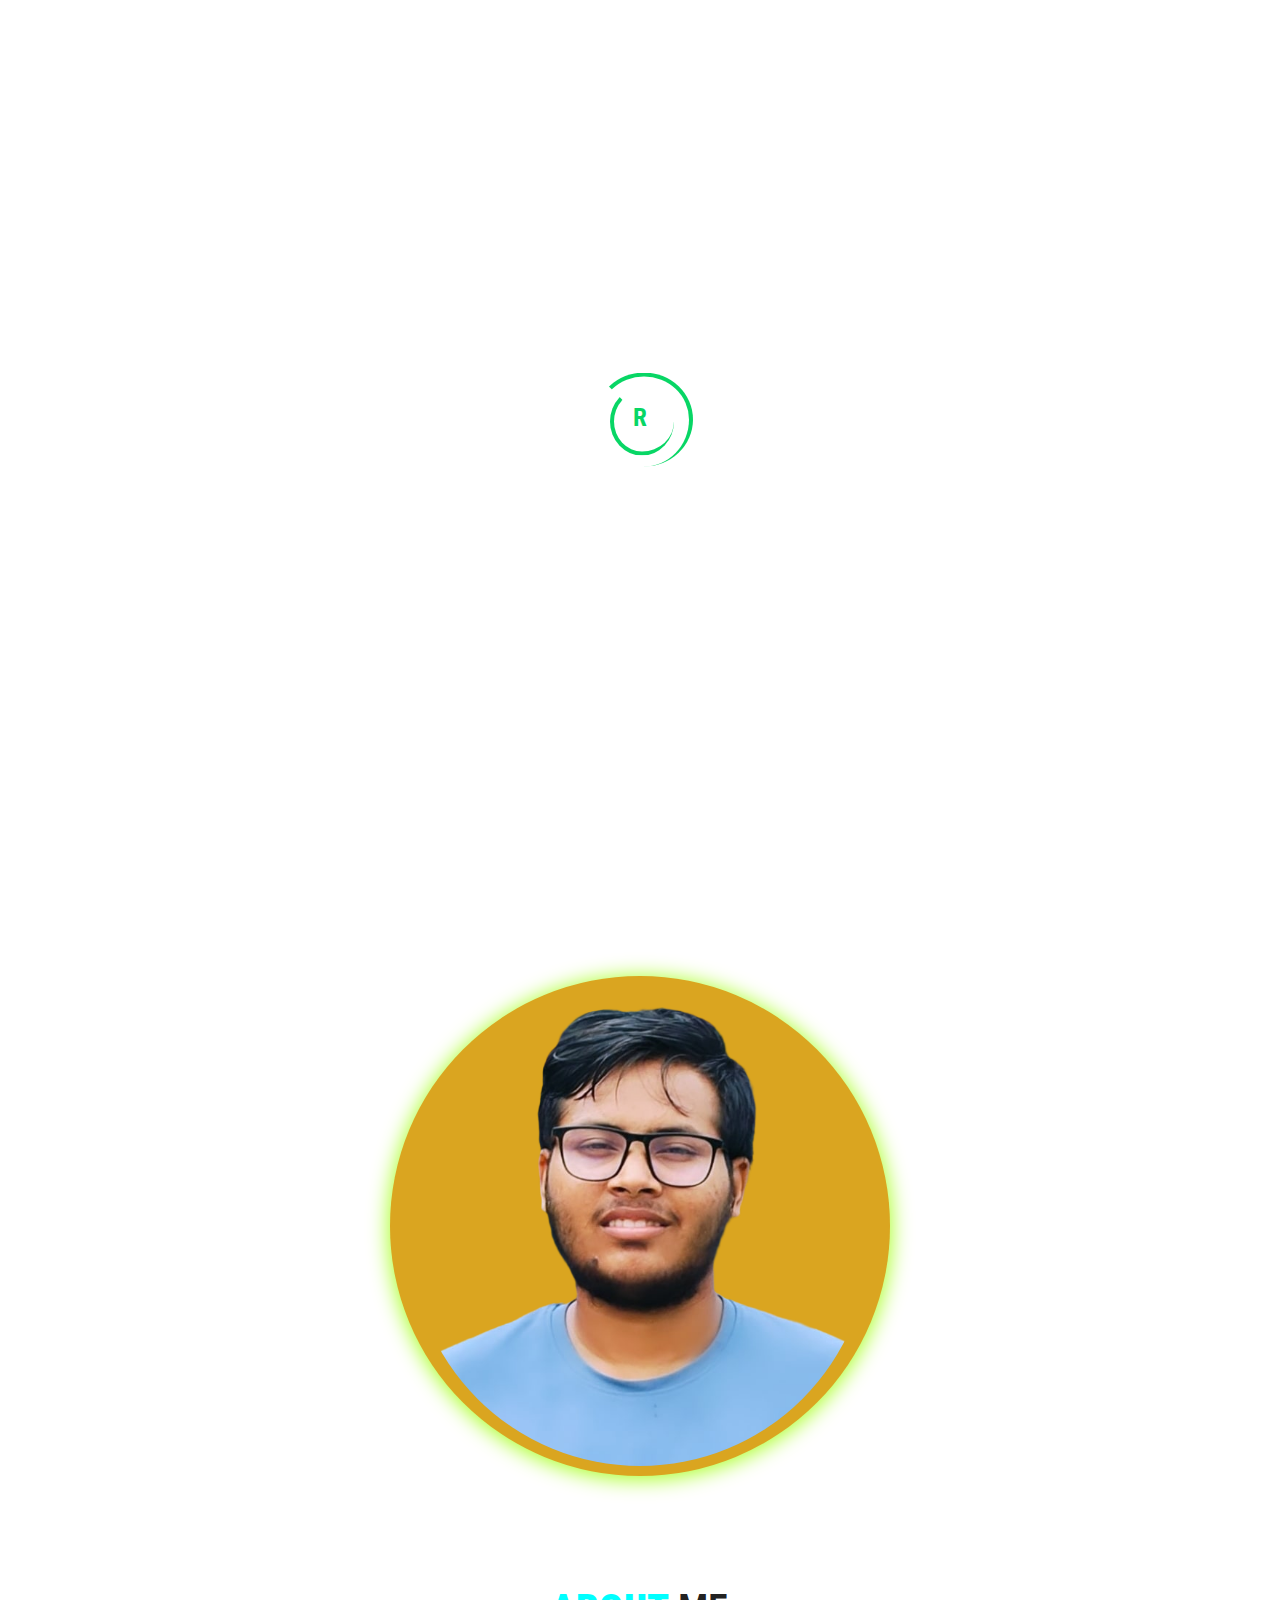
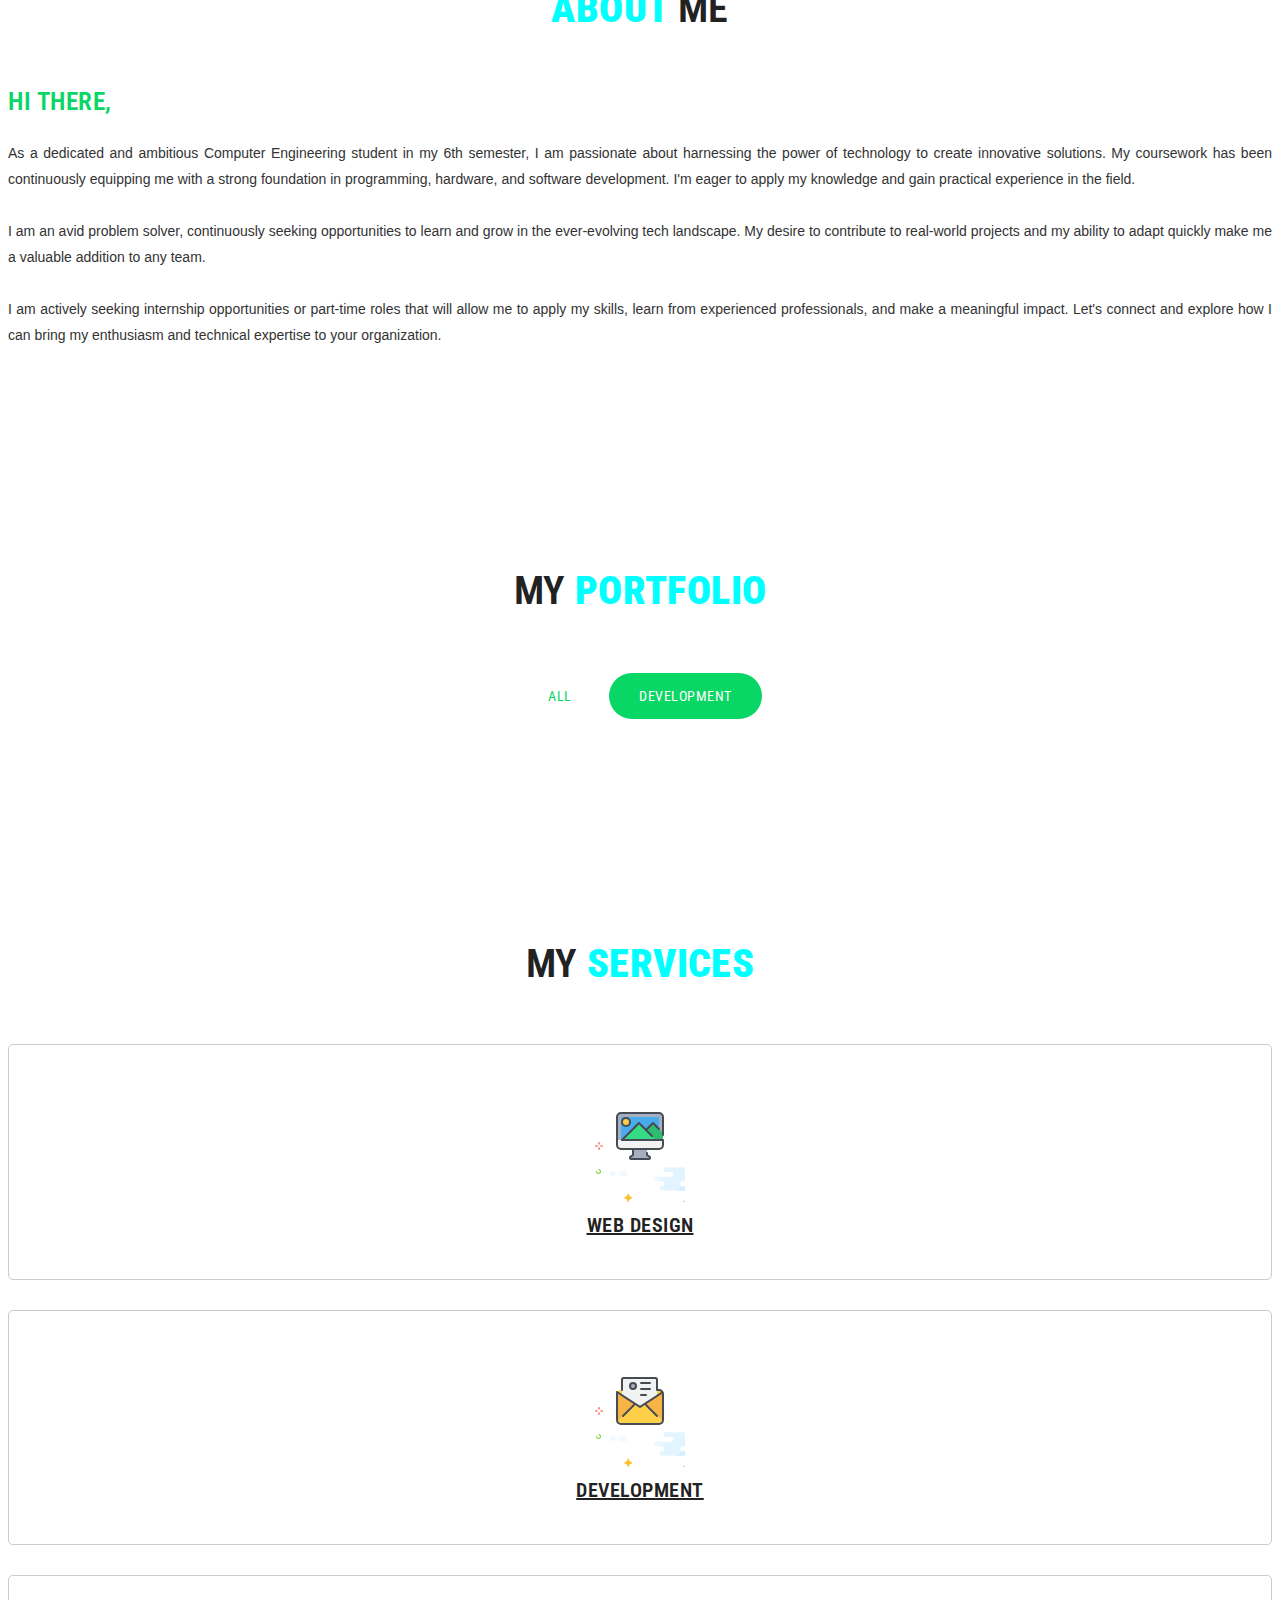
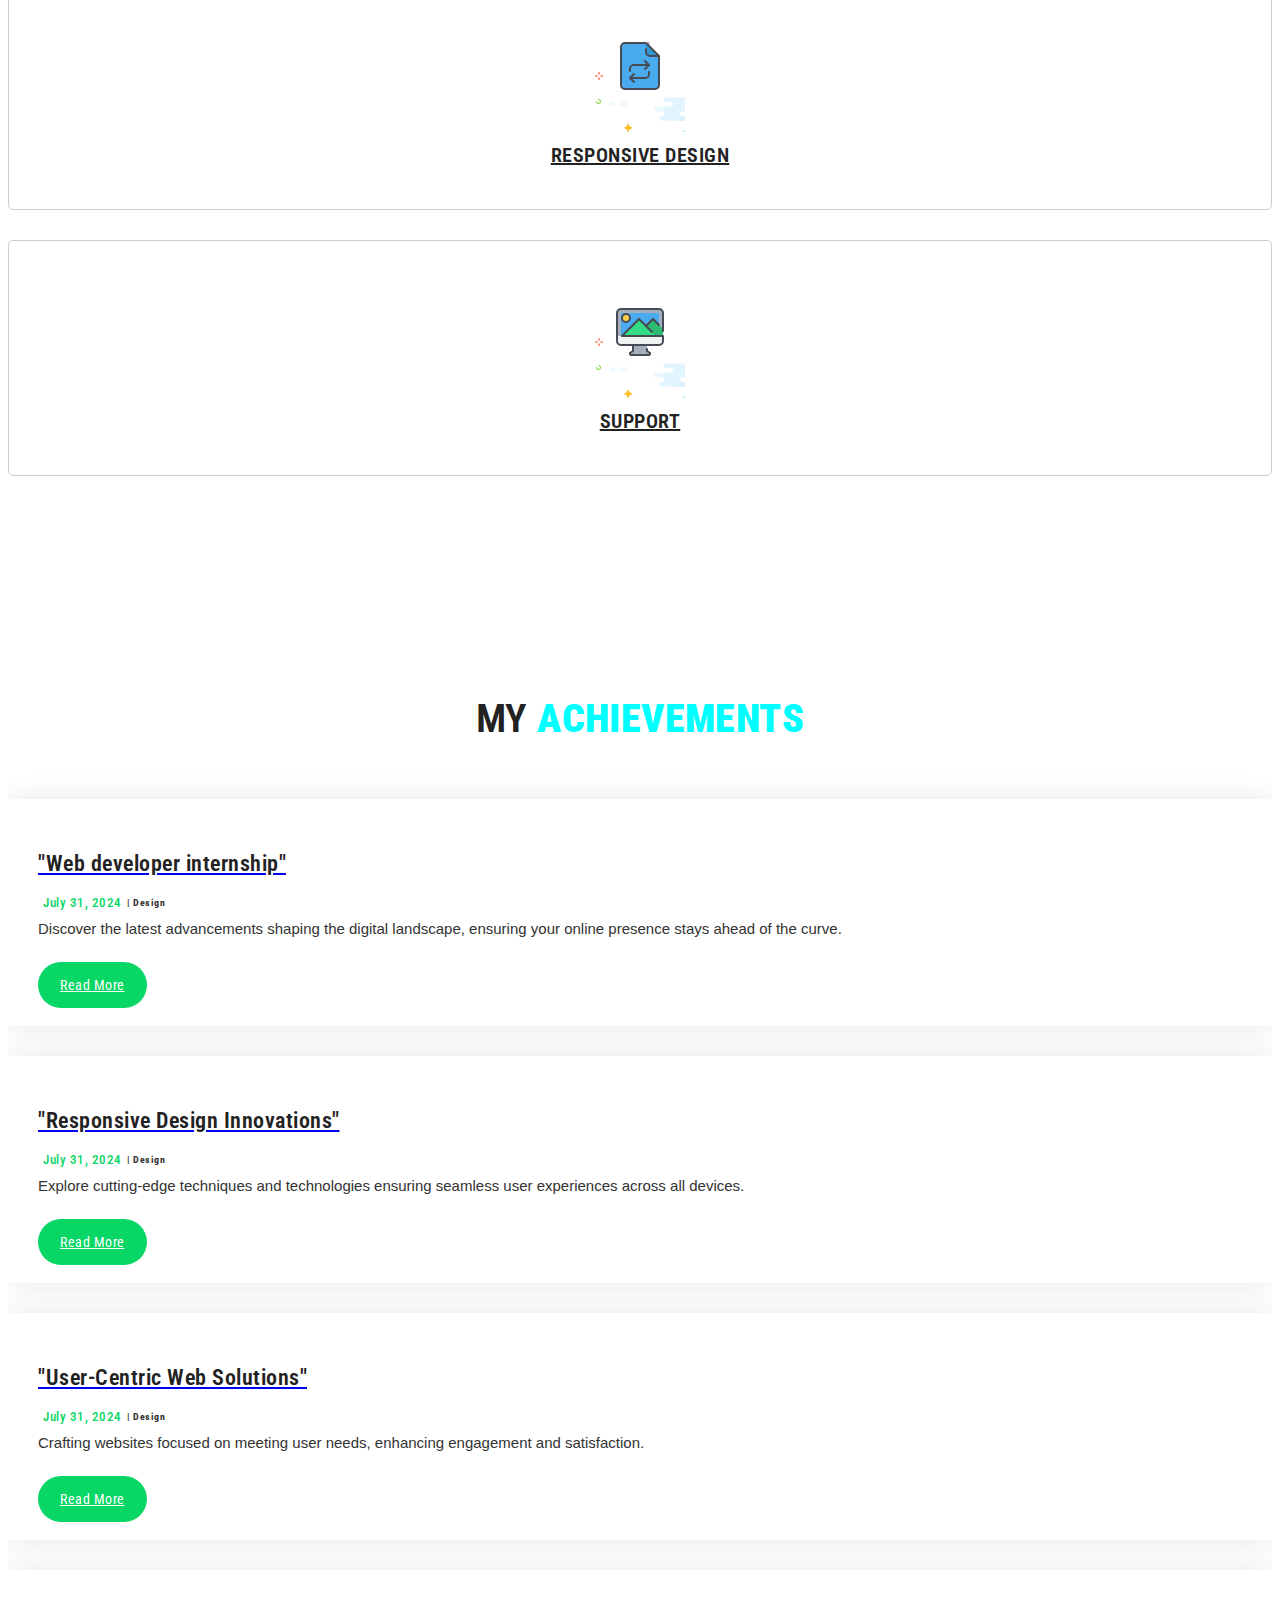
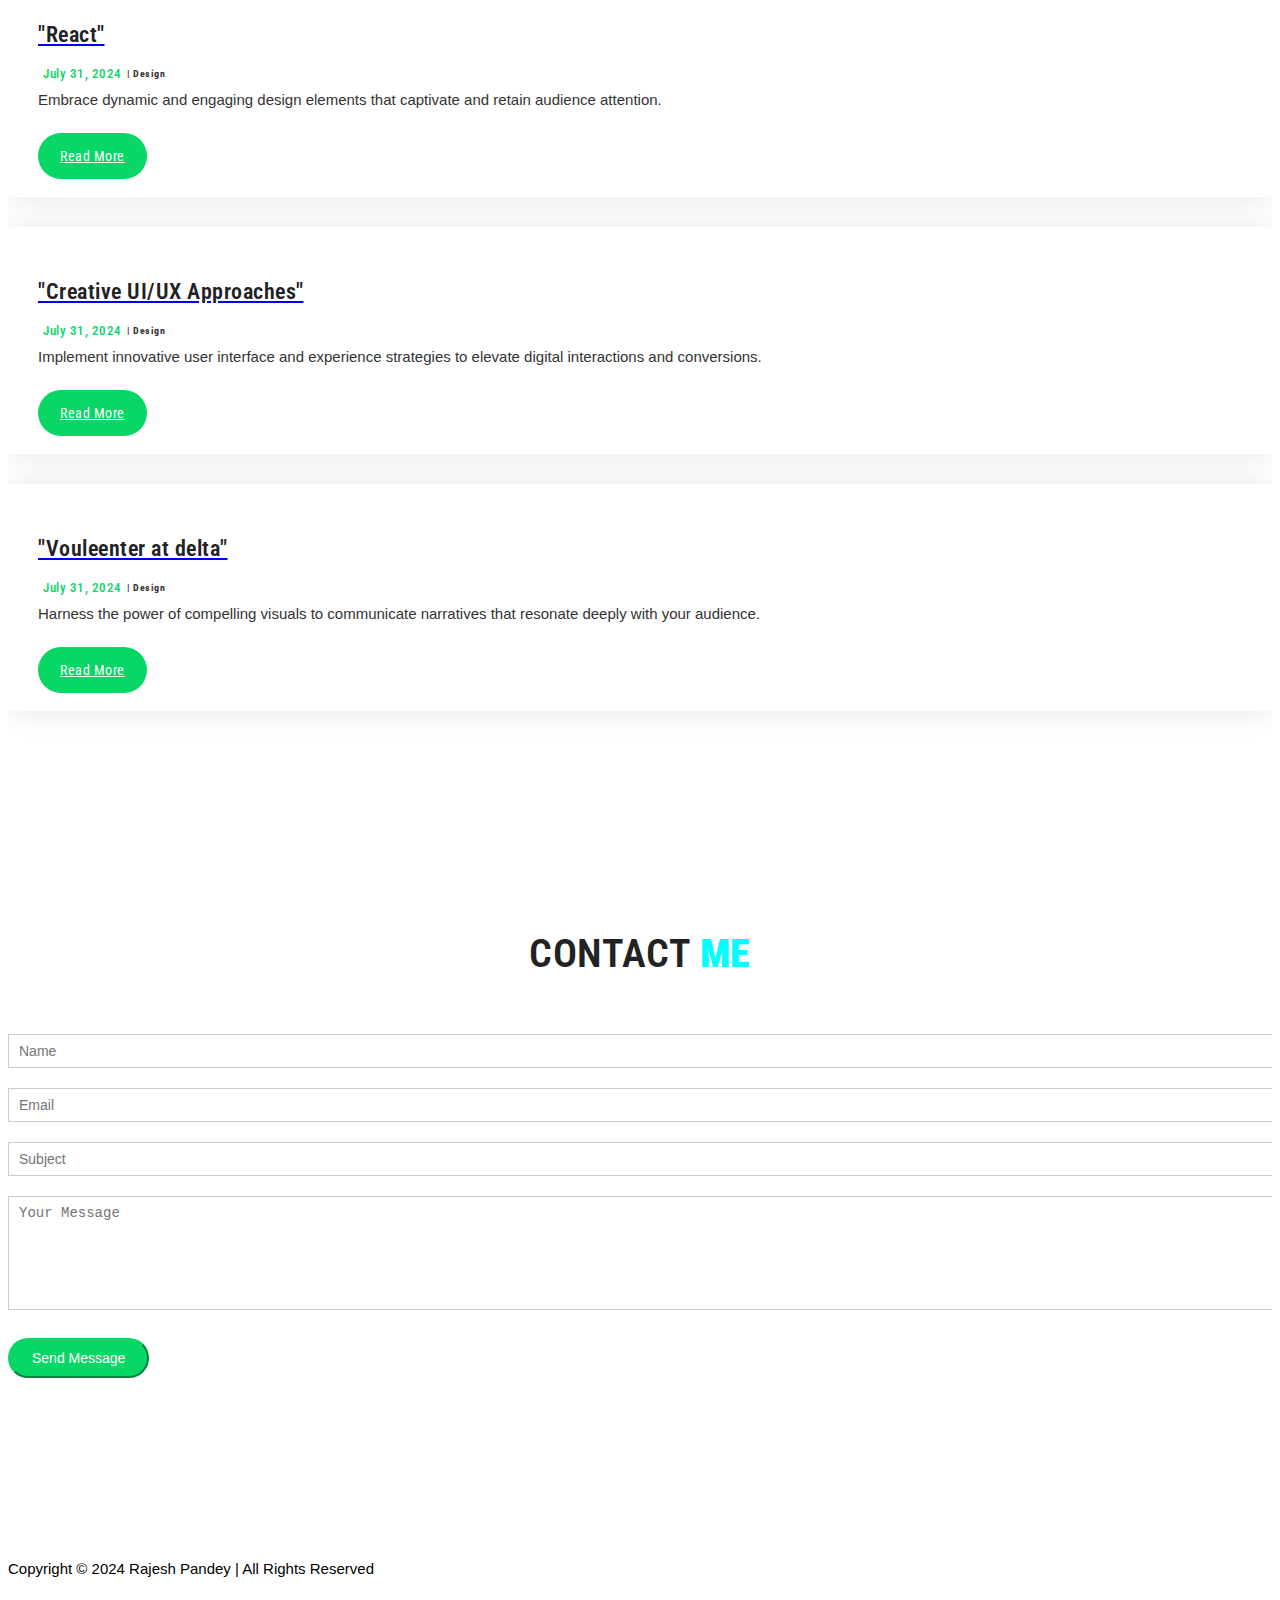
==== commit c493c339: "first-cmmit" ====
--- a/index.html
+++ b/index.html
@@ -82,13 +82,143 @@
 		top: 30px;
    
   }
+	.icon{
+    display: grid;
+    grid-template-columns: repeat(5,95px);
+    grid-gap: 70px;
+    margin-top: 3%;
+    font-size: 1rem;
+    position: relative;
+
+}
+
+.icon h4{
+    position: relative;
+    padding: 5px 10px;
+    border-radius:5px;
+    font-weight: 500;
+    font-size: 18px;
+    transition: all ease 0.45s;
+    overflow: hidden;
+    
+    
+}
+.icon h4::after{
+    content: "";
+    position: absolute;
+    height: 100%;
+    width: 100%;
+    left: 0;
+    bottom: -100%;
+    border-radius:5px;
+    transition: all ease 0.45s;
+}
+.icon h4:hover::after{
+    bottom: 0;
+    border-radius: 0;
+}
+
+.icon h4 a{
+    text-decoration: none;
+    color: black;
+    position: relative;
+    z-index: 10;
+    font-size: 30px;
+}
+.icon h4:nth-child(1)::after{ 
+    color: white;
+    background-color: #0167F8;
+    content: "";
+    position: absolute;
+    height: 100%;
+    width: 100%;
+    left: 0;
+    bottom: -100%;
+    border-radius:5px;
+    transition: all ease 0.45s;
+ }
+ .icon h4:nth-child(1):hover:after{
+    bottom: 0;
+    border-radius: 0;
+}
+.icon h4:nth-child(2)::after{ 
+    color: white;
+    background-color: #D62A76;
+    content: "";
+    position: absolute;
+    height: 100%;
+    width: 100%;
+    left: 0;
+    bottom: -100%;
+    border-radius:5px;
+    transition: all ease 0.45s;
+ }
+ .icon h4:nth-child(2):hover:after{
+    bottom: 0;
+    border-radius: 0;
+}
+.icon h4:nth-child(3)::after{ 
+    color: white;
+    background-color: #4F5BD5;
+    content: "";
+    position: absolute;
+    height: 100%;
+    width: 100%;
+    left: 0;
+    bottom: -100%;
+    border-radius:5px;
+    transition: all ease 0.45s;
+ }
+ .icon h4:nth-child(3):hover:after{
+    bottom: 0;
+    border-radius: 0;
+}
+.icon h4:nth-child(4)::after{ 
+    color: white;
+    background-color: #25D366;
+    content: "";
+    position: absolute;
+    height: 100%;
+    width: 100%;
+    left: 0;
+    bottom: -100%;
+    border-radius:5px;
+    transition: all ease 0.45s;
+ }
+ .icon h4:nth-child(4):hover:after{
+    bottom: 0;
+    border-radius: 0;
+}
+
+ 
+.icon h4:nth-child(5)::after{ 
+    color: white;
+    background-color: green;
+    content: "";
+    position: absolute;
+    height: 100%;
+    width: 100%;
+    left: 0;
+    bottom: -100%;
+    border-radius:5px;
+    transition: all ease 0.45s;
+ }
+ .icon h4:nth-child(5):hover:after{
+    bottom: 0;
+    border-radius: 0;
+}
+
+.icon h4:hover a{
+    color: white;
+
+}
   #toggle-page-btn{
     background-color: black;
 		color: white;
 		border-radius: 5px;
 		font-family: "Roboto Condensed", sans-serif;
-	 font-size: 1.125rem;
-		width: 5vw;
+	 font-size: 18px;
+		width: 8vw;
 		cursor: pointer;
 		text-transform: capitalize;
 		
@@ -112,7 +242,21 @@
 			width: 310px;
 			height: 305px;
 		}
-
+		.icon {
+  
+			display: grid;
+    grid-template-columns: repeat(5,102px);
+		grid-gap: 1px;
+    
+}
+
+	}
+	@media only screen and (max-width:510px){
+		.icon {
+	display: grid;
+grid-template-columns: repeat(5,90px);
+grid-gap: 0px;
+}
 	}
 	</style>
 	</head>
@@ -144,9 +288,10 @@
 						  <li class="nav-item"><a class="nav-link" href="#about">About</a></li>
 						  <li class="nav-item"><a class="nav-link" href="#services">Services</a></li>				
 						  <li class="nav-item"><a class="nav-link" href="#portfolio">Portfolio</a></li>				  			
-						  <li class="nav-item"><a class="nav-link" href="#blog">Blog</a></li>			
+						  <li class="nav-item"><a class="nav-link" href="#blog">achievements</a></li>			
 						  <li class="nav-item"><a class="nav-link" href="#contact">Contact</a></li>
               <li class="nav-item"><button id="toggle-page-btn">Theme</button></li> 
+						
 						</ul>
 				    </div>
 				</div>
@@ -165,13 +310,13 @@
 									<span class="fw_600">I Am</span>
 									<span class="cd-words-wrapper">
 										<b class="is-visible fw_600">Rajesh</b>
-										<b class="fw_600">Software Engineer</b>
-										<b class="fw_600">Web developer</b>
-										<b class="fw_600">Frontend developer</b>
+										<b class="fw_600">A Software Engineer</b>
+										<b class="fw_600">A Web developer</b>
+										<b class="fw_600">A Frontend developer</b>
 									</span>
 								</h1>
 								<p style="text-align: justify;">In my fourth semester of computer engineering school, I am a committed and driven learner who is passionate about using technology to develop original solutions. I've been consistently gaining a solid foundation in hardware, software, and programming through my coursework.I'm eager to apply my knowledge and gain practical experience in the field.</p>
-								<a href="/assets/Rajesh's Resume.pdf"target="_blank"  class="btn btn-secondary banner_btn">View Resume</a>							
+								<a href="assets/Rajesh's Resume.pdf" target="_blank"  class="btn btn-secondary banner_btn" download>View Resume</a>							
 							</div>
 						</div>
 					  <div class="col-md-6 text-center">
@@ -418,7 +563,7 @@
 			<section id="contact" class="light_bg section-padding">      
 				<div class="contact-form">
 					<div class="container">
-						<h2 class="section-title wow flipInX" data-wow-delay="0.4s">Contact <span>Us</span></h2>  
+						<h2 class="section-title wow flipInX" data-wow-delay="0.4s">Contact <span>Me</span></h2>  
 						<style>
 							.center-div {
 							  margin: 0 auto; /* This will center the div horizontally */
@@ -465,7 +610,16 @@
 											</div>
 										</div>
 									</form>
-								</div>
+									 
+									<div class="icon">
+										<h4><a href="https://www.facebook.com/profile.php?id=100065321473452"target="_blank" class="fa fa-facebook-f"></a></h4>
+										<h4><a href="https://www.instagram.com/rajesh_pandey1/"target="_blank" class="fa fa-instagram"></a></h4>
+										<h4><a href="https://www.linkedin.com/in/rajesh-pandey-915649286/"target="_blank" class="fa fa-linkedin-square"></a></h4>
+										<h4><a href="tel:+9779841208969"target="_blank" class="fa fa-whatsapp"></a></h4>
+										<h4><a href="https://github.com/Rajeshp2005"target="_blank" class="fa fa-github"></a></h4>
+										</div>
+								
+							</div>
 							</div>
 							
 						</div> 
